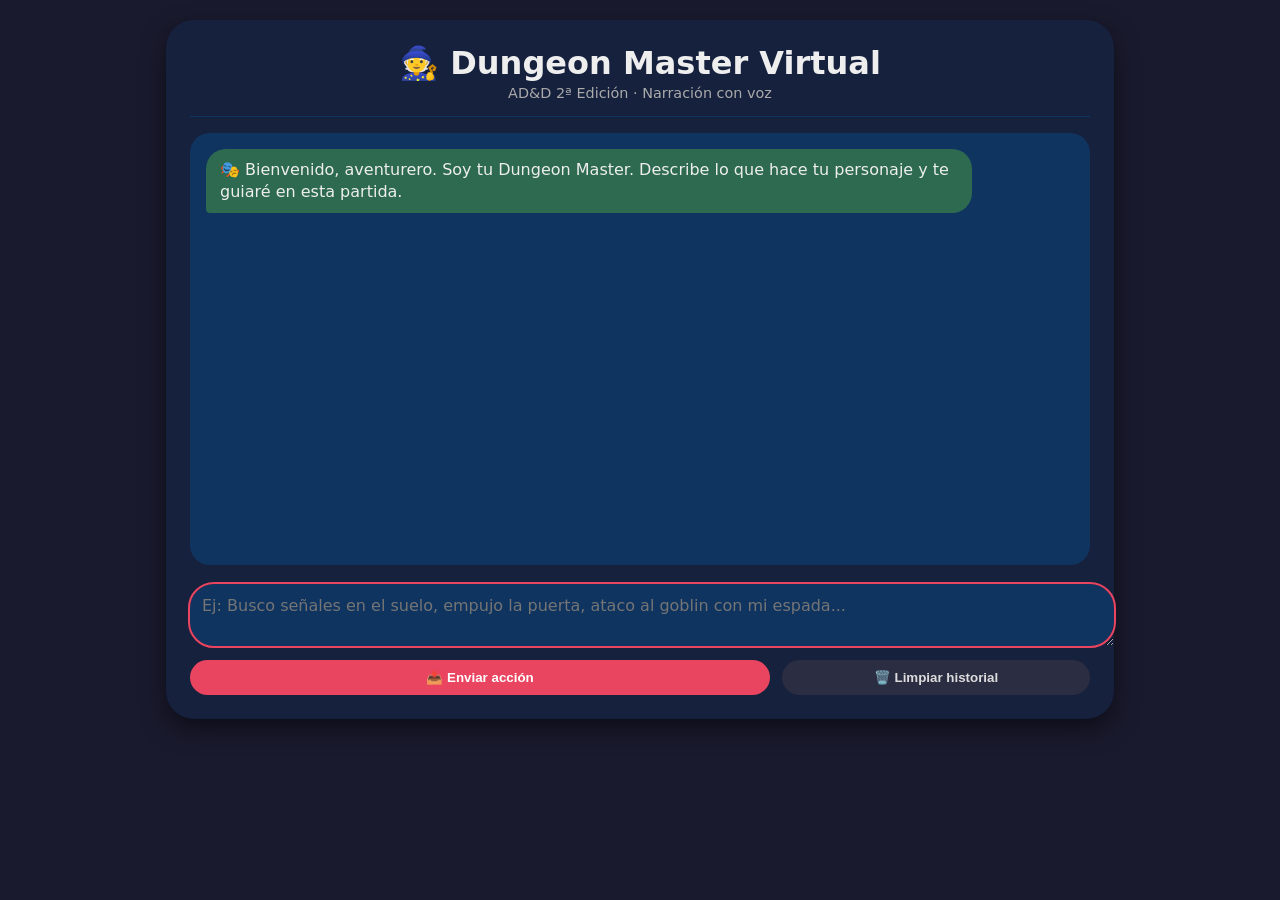
==== templates/index.html @ 0b7c201d "Add initial HTML structure for virtual DM interface" ====
<!DOCTYPE html>
<html lang="es">
<head>
    <meta charset="UTF-8">
    <meta name="viewport" content="width=device-width, initial-scale=1.0, user-scalable=yes">
    <title>🎲 AD&D · Máster Virtual con Voz</title>
    <link rel="stylesheet" href="/static/style.css">
</head>
<body>
    <div class="container">
        <header>
            <h1>🧙 Dungeon Master Virtual</h1>
            <p class="subtitle">AD&D 2ª Edición · Narración con voz</p>
        </header>

        <div id="chat" class="chat-box">
            <div class="message gm">
                🎭 Bienvenido, aventurero. Soy tu Dungeon Master. Describe lo que hace tu personaje y te guiaré en esta partida.
            </div>
        </div>

        <div class="input-area">
            <textarea id="actionInput" rows="2" placeholder="Ej: Busco señales en el suelo, empujo la puerta, ataco al goblin con mi espada..."></textarea>
            <div class="action-buttons">
                <button id="sendBtn" class="btn-primary">📤 Enviar acción</button>
                <button id="clearChatBtn" class="btn-secondary">🗑️ Limpiar historial</button>
            </div>
            <div id="loadingIndicator" class="loading" style="display: none;">
                ⏳ El Dungeon Master está narrando...
            </div>
        </div>

        <!-- Reproductor de audio (oculto hasta que haya sonido) -->
        <audio id="audioPlayer" controls style="display: none; width: 100%; margin-top: 1rem;"></audio>
    </div>

    <script>
        // Elementos del DOM
        const chatDiv = document.getElementById('chat');
        const actionInput = document.getElementById('actionInput');
        const sendBtn = document.getElementById('sendBtn');
        const clearChatBtn = document.getElementById('clearChatBtn');
        const loadingDiv = document.getElementById('loadingIndicator');
        const audioPlayer = document.getElementById('audioPlayer');

        // Función para añadir un mensaje al chat
        function addMessage(text, sender) {
            const msgDiv = document.createElement('div');
            msgDiv.className = `message ${sender}`;
            // Escapar HTML básico para evitar inyecciones, pero conservar saltos de línea
            const safeText = text.replace(/[&<>]/g, function(m) {
                if (m === '&') return '&amp;';
                if (m === '<') return '&lt;';
                if (m === '>') return '&gt;';
                return m;
            }).replace(/\n/g, '<br>');
            msgDiv.innerHTML = safeText;
            chatDiv.appendChild(msgDiv);
            chatDiv.scrollTop = chatDiv.scrollHeight;
        }

        // Limpiar solo el historial visual (no toca el backend, el backend mantiene su propio historial)
        // Para una demo simple, borramos el DOM y luego recargamos la página o reseteamos.
        // Pero lo correcto sería avisar al backend para resetear conversation_history.
        // Por simplicidad: recargar la página.
        clearChatBtn.addEventListener('click', () => {
            if (confirm('¿Borrar todo el historial de la conversación? Se perderá el contexto actual.')) {
                // Podríamos hacer una llamada a /api/reset pero no lo hemos implementado.
                // Alternativa: recargar la página, el backend tiene el historial en RAM y se perderá.
                location.reload();
            }
        });

        // Enviar acción al backend
        async function sendAction() {
            const action = actionInput.value.trim();
            if (!action) {
                addMessage("(Escribe algo, por favor)", "system");
                return;
            }

            // Mostrar la acción del jugador
            addMessage(`🎲 ${action}`, "player");
            actionInput.value = '';
            actionInput.disabled = true;
            sendBtn.disabled = true;
            loadingDiv.style.display = 'block';

            try {
                const response = await fetch('/api/action', {
                    method: 'POST',
                    headers: { 'Content-Type': 'application/json' },
                    body: JSON.stringify({ action: action })
                });

                if (!response.ok) {
                    throw new Error(`Error HTTP: ${response.status}`);
                }

                const data = await response.json();
                if (data.error) {
                    throw new Error(data.error);
                }

                // Mostrar respuesta del GM
                addMessage(`🎭 ${data.text}`, "gm");

                // Manejar audio si viene
                if (data.audio_base64) {
                    audioPlayer.src = 'data:audio/wav;base64,' + data.audio_base64;
                    audioPlayer.style.display = 'block';
                    audioPlayer.play().catch(e => console.warn("Autoplay bloqueado:", e));
                } else {
                    // Si no hay audio, ocultar el reproductor
                    audioPlayer.style.display = 'none';
                }
            } catch (error) {
                console.error("Error:", error);
                addMessage(`⚠️ El Dungeon Master no puede responder ahora: ${error.message}. Intenta de nuevo.`, "gm");
            } finally {
                loadingDiv.style.display = 'none';
                actionInput.disabled = false;
                sendBtn.disabled = false;
                actionInput.focus();
            }
        }

        // Eventos
        sendBtn.addEventListener('click', sendAction);
        actionInput.addEventListener('keydown', (e) => {
            if (e.key === 'Enter' && !e.shiftKey) {
                e.preventDefault();
                sendAction();
            }
        });

        // Enfoque inicial
        actionInput.focus();
    </script>
</body>
</html>
---- static/style.css ----
/* static/style.css */
body {
    font-family: 'Segoe UI', 'Roboto', system-ui, sans-serif;
    background: #1a1a2e;
    margin: 0;
    padding: 20px;
    color: #eee;
}
.container {
    max-width: 900px;
    margin: 0 auto;
    background: #16213e;
    border-radius: 28px;
    padding: 1.5rem;
    box-shadow: 0 10px 25px rgba(0,0,0,0.5);
}
header {
    text-align: center;
    border-bottom: 1px solid #0f3460;
    margin-bottom: 1rem;
}
h1 {
    margin: 0;
    font-size: 2rem;
}
.subtitle {
    color: #aaa;
    margin-top: 0.2rem;
    font-size: 0.9rem;
}
.chat-box {
    background: #0f3460;
    border-radius: 20px;
    padding: 1rem;
    height: 400px;
    overflow-y: auto;
    display: flex;
    flex-direction: column;
    gap: 12px;
}
.message {
    padding: 10px 14px;
    border-radius: 20px;
    max-width: 85%;
    line-height: 1.4;
    word-wrap: break-word;
}
.message.player {
    background: #2c3e66;
    align-self: flex-end;
    border-bottom-right-radius: 4px;
}
.message.gm {
    background: #2d6a4f;
    align-self: flex-start;
    border-bottom-left-radius: 4px;
}
.message.system {
    background: #6c757d;
    font-style: italic;
    font-size: 0.9rem;
    align-self: center;
}
.input-area {
    margin-top: 1.2rem;
}
textarea {
    width: 100%;
    padding: 12px;
    border-radius: 24px;
    border: none;
    background: #0f3460;
    color: white;
    font-size: 1rem;
    font-family: inherit;
    resize: vertical;
}
textarea:focus {
    outline: 2px solid #e94560;
}
.action-buttons {
    display: flex;
    gap: 12px;
    margin-top: 10px;
}
button {
    padding: 10px 18px;
    border: none;
    border-radius: 40px;
    font-weight: bold;
    cursor: pointer;
    transition: 0.2s;
}
.btn-primary {
    background: #e94560;
    color: white;
    flex: 2;
}
.btn-primary:hover {
    background: #ff6b8b;
}
.btn-secondary {
    background: #2b2d42;
    color: #ddd;
    flex: 1;
}
.btn-secondary:hover {
    background: #3a3f5e;
}
.loading {
    margin-top: 12px;
    text-align: center;
    color: #ffd966;
    font-weight: bold;
}
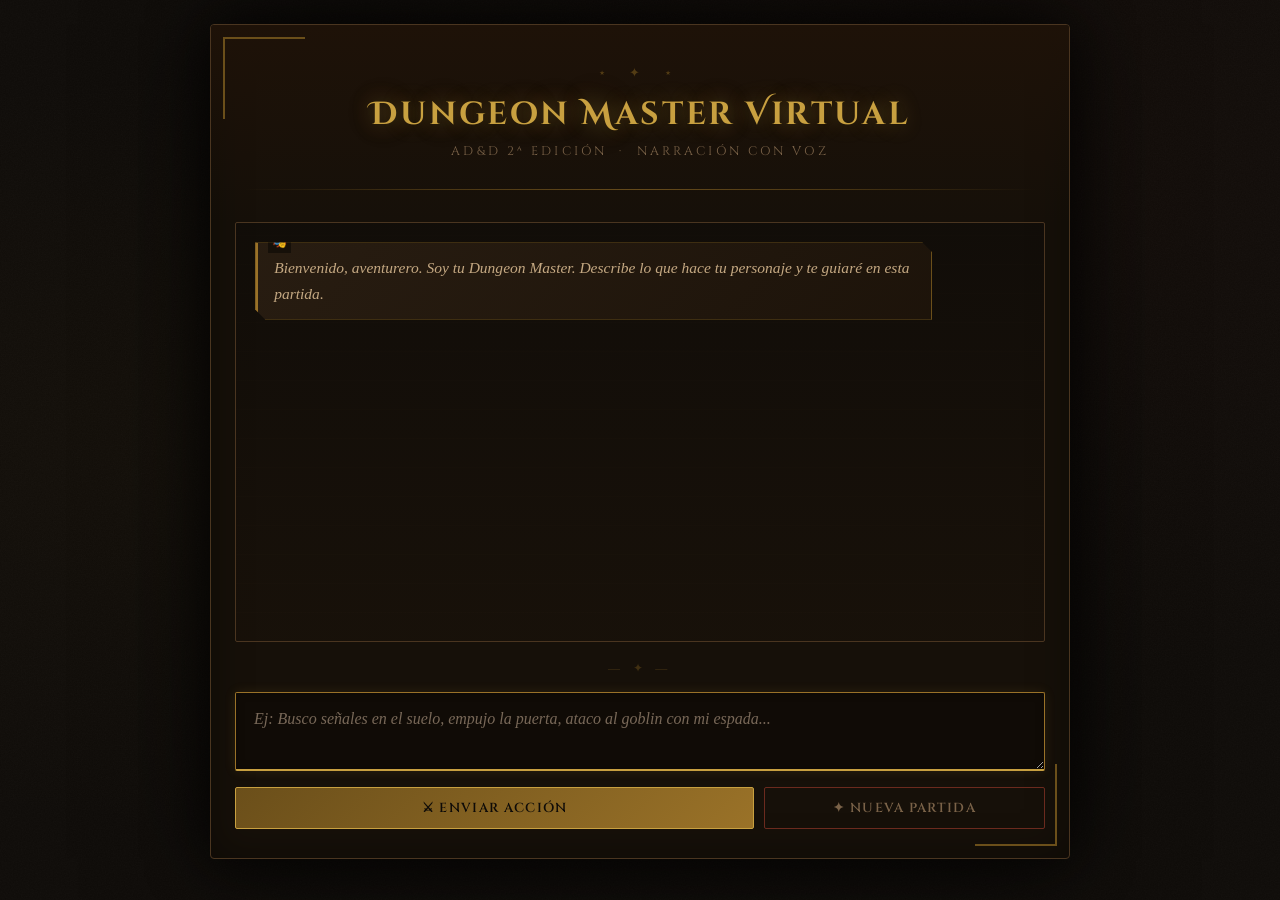
==== commit 8638e61f: "Actualizar index.html" ====
--- a/templates/index.html
+++ b/templates/index.html
@@ -3,84 +3,68 @@
 <head>
     <meta charset="UTF-8">
     <meta name="viewport" content="width=device-width, initial-scale=1.0, user-scalable=yes">
-    <title>🎲 AD&D · Máster Virtual con Voz</title>
+    <title>AD&D · Dungeon Master Virtual</title>
     <link rel="stylesheet" href="/static/style.css">
 </head>
 <body>
     <div class="container">
         <header>
-            <h1>🧙 Dungeon Master Virtual</h1>
-            <p class="subtitle">AD&D 2ª Edición · Narración con voz</p>
+            <h1>Dungeon Master Virtual</h1>
+            <p class="subtitle">AD&amp;D 2ª Edición &nbsp;·&nbsp; Narración con voz</p>
         </header>
 
         <div id="chat" class="chat-box">
             <div class="message gm">
-                🎭 Bienvenido, aventurero. Soy tu Dungeon Master. Describe lo que hace tu personaje y te guiaré en esta partida.
+                Bienvenido, aventurero. Soy tu Dungeon Master. Describe lo que hace tu personaje y te guiaré en esta partida.
             </div>
         </div>
 
         <div class="input-area">
             <textarea id="actionInput" rows="2" placeholder="Ej: Busco señales en el suelo, empujo la puerta, ataco al goblin con mi espada..."></textarea>
             <div class="action-buttons">
-                <button id="sendBtn" class="btn-primary">📤 Enviar acción</button>
-                <button id="clearChatBtn" class="btn-secondary">🗑️ Limpiar historial</button>
+                <button id="sendBtn" class="btn-primary">⚔ Enviar acción</button>
+                <button id="clearChatBtn" class="btn-secondary">✦ Nueva partida</button>
             </div>
             <div id="loadingIndicator" class="loading" style="display: none;">
-                ⏳ El Dungeon Master está narrando...
+                El Dungeon Master narra su respuesta...
             </div>
         </div>
 
-        <!-- Reproductor de audio (oculto hasta que haya sonido) -->
-        <audio id="audioPlayer" controls style="display: none; width: 100%; margin-top: 1rem;"></audio>
+        <audio id="audioPlayer" controls style="display: none; width: calc(100% - 3rem); margin: 0 1.5rem 1.5rem;"></audio>
     </div>
 
     <script>
-        // Elementos del DOM
-        const chatDiv = document.getElementById('chat');
-        const actionInput = document.getElementById('actionInput');
-        const sendBtn = document.getElementById('sendBtn');
+        const chatDiv      = document.getElementById('chat');
+        const actionInput  = document.getElementById('actionInput');
+        const sendBtn      = document.getElementById('sendBtn');
         const clearChatBtn = document.getElementById('clearChatBtn');
-        const loadingDiv = document.getElementById('loadingIndicator');
-        const audioPlayer = document.getElementById('audioPlayer');
+        const loadingDiv   = document.getElementById('loadingIndicator');
+        const audioPlayer  = document.getElementById('audioPlayer');
 
-        // Función para añadir un mensaje al chat
         function addMessage(text, sender) {
             const msgDiv = document.createElement('div');
             msgDiv.className = `message ${sender}`;
-            // Escapar HTML básico para evitar inyecciones, pero conservar saltos de línea
-            const safeText = text.replace(/[&<>]/g, function(m) {
-                if (m === '&') return '&amp;';
-                if (m === '<') return '&lt;';
-                if (m === '>') return '&gt;';
-                return m;
-            }).replace(/\n/g, '<br>');
+            const safeText = text.replace(/[&<>]/g, m => ({'&':'&amp;','<':'&lt;','>':'&gt;'}[m]))
+                                 .replace(/\n/g, '<br>');
             msgDiv.innerHTML = safeText;
             chatDiv.appendChild(msgDiv);
             chatDiv.scrollTop = chatDiv.scrollHeight;
         }
 
-        // Limpiar solo el historial visual (no toca el backend, el backend mantiene su propio historial)
-        // Para una demo simple, borramos el DOM y luego recargamos la página o reseteamos.
-        // Pero lo correcto sería avisar al backend para resetear conversation_history.
-        // Por simplicidad: recargar la página.
         clearChatBtn.addEventListener('click', () => {
-            if (confirm('¿Borrar todo el historial de la conversación? Se perderá el contexto actual.')) {
-                // Podríamos hacer una llamada a /api/reset pero no lo hemos implementado.
-                // Alternativa: recargar la página, el backend tiene el historial en RAM y se perderá.
+            if (confirm('¿Iniciar una nueva partida? Se perderá el contexto actual.')) {
                 location.reload();
             }
         });
 
-        // Enviar acción al backend
         async function sendAction() {
             const action = actionInput.value.trim();
             if (!action) {
-                addMessage("(Escribe algo, por favor)", "system");
+                addMessage("Escribe una acción primero.", "system");
                 return;
             }
 
-            // Mostrar la acción del jugador
-            addMessage(`🎲 ${action}`, "player");
+            addMessage(action, "player");
             actionInput.value = '';
             actionInput.disabled = true;
             sendBtn.disabled = true;
@@ -90,33 +74,24 @@
                 const response = await fetch('/api/action', {
                     method: 'POST',
                     headers: { 'Content-Type': 'application/json' },
-                    body: JSON.stringify({ action: action })
+                    body: JSON.stringify({ action })
                 });
 
-                if (!response.ok) {
-                    throw new Error(`Error HTTP: ${response.status}`);
-                }
+                if (!response.ok) throw new Error(`Error HTTP: ${response.status}`);
+                const data = await response.json();
+                if (data.error) throw new Error(data.error);
 
-                const data = await response.json();
-                if (data.error) {
-                    throw new Error(data.error);
-                }
+                addMessage(data.text, "gm");
 
-                // Mostrar respuesta del GM
-                addMessage(`🎭 ${data.text}`, "gm");
-
-                // Manejar audio si viene
                 if (data.audio_base64) {
                     audioPlayer.src = 'data:audio/wav;base64,' + data.audio_base64;
                     audioPlayer.style.display = 'block';
-                    audioPlayer.play().catch(e => console.warn("Autoplay bloqueado:", e));
+                    audioPlayer.play().catch(() => {});
                 } else {
-                    // Si no hay audio, ocultar el reproductor
                     audioPlayer.style.display = 'none';
                 }
             } catch (error) {
-                console.error("Error:", error);
-                addMessage(`⚠️ El Dungeon Master no puede responder ahora: ${error.message}. Intenta de nuevo.`, "gm");
+                addMessage(`El Dungeon Master no puede responder ahora: ${error.message}. Intenta de nuevo.`, "system");
             } finally {
                 loadingDiv.style.display = 'none';
                 actionInput.disabled = false;
@@ -125,16 +100,11 @@
             }
         }
 
-        // Eventos
         sendBtn.addEventListener('click', sendAction);
-        actionInput.addEventListener('keydown', (e) => {
-            if (e.key === 'Enter' && !e.shiftKey) {
-                e.preventDefault();
-                sendAction();
-            }
+        actionInput.addEventListener('keydown', e => {
+            if (e.key === 'Enter' && !e.shiftKey) { e.preventDefault(); sendAction(); }
         });
 
-        // Enfoque inicial
         actionInput.focus();
     </script>
 </body>
--- a/static/style.css
+++ b/static/style.css
@@ -1,116 +1,355 @@
-
-/* static/style.css */
+@import url('https://fonts.googleapis.com/css2?family=Cinzel:wght@400;600;700&family=IM+Fell+English:ital@0;1&family=Cinzel+Decorative:wght@400;700&display=swap');
+
+:root {
+  --bg-void:       #0E0B08;
+  --bg-deep:       #161009;
+  --bg-parchment:  #1F160D;
+  --bg-raised:     #2A1E12;
+  --border-rune:   #4A3520;
+  --gold-dark:     #6B4F1A;
+  --gold-mid:      #9A7228;
+  --gold-bright:   #C8A040;
+  --gold-glow:     #E8C060;
+  --parchment:     #C4A882;
+  --parchment-dim: #7A6248;
+  --red-blood:     #6B2A1E;
+  --red-ember:     #9B3A28;
+  --grey-stone:    #3A3530;
+  --grey-fog:      #5A524A;
+  --text-bright:   #E8D9C0;
+  --text-mid:      #B09878;
+  --text-dim:      #786858;
+}
+
+* {
+  box-sizing: border-box;
+  margin: 0;
+  padding: 0;
+}
+
 body {
-    font-family: 'Segoe UI', 'Roboto', system-ui, sans-serif;
-    background: #1a1a2e;
-    margin: 0;
-    padding: 20px;
-    color: #eee;
-}
+  font-family: 'IM Fell English', Georgia, serif;
+  background-color: var(--bg-void);
+  background-image:
+    radial-gradient(ellipse at 20% 50%, rgba(106,79,26,0.06) 0%, transparent 60%),
+    radial-gradient(ellipse at 80% 20%, rgba(107,42,30,0.05) 0%, transparent 50%),
+    url("data:image/svg+xml,%3Csvg xmlns='http://www.w3.org/2000/svg' width='300' height='300'%3E%3Cfilter id='n'%3E%3CfeTurbulence type='fractalNoise' baseFrequency='0.75' numOctaves='4' stitchTiles='stitch'/%3E%3CfeColorMatrix type='saturate' values='0'/%3E%3C/filter%3E%3Crect width='300' height='300' filter='url(%23n)' opacity='0.03'/%3E%3C/svg%3E");
+  color: var(--text-bright);
+  min-height: 100vh;
+  padding: 24px 16px;
+}
+
+/* ─── CONTENEDOR ─── */
 .container {
-    max-width: 900px;
-    margin: 0 auto;
-    background: #16213e;
-    border-radius: 28px;
-    padding: 1.5rem;
-    box-shadow: 0 10px 25px rgba(0,0,0,0.5);
-}
+  max-width: 860px;
+  margin: 0 auto;
+  background: var(--bg-deep);
+  border: 1px solid var(--border-rune);
+  border-radius: 4px;
+  padding: 0;
+  box-shadow:
+    0 0 60px rgba(0,0,0,0.8),
+    0 0 120px rgba(0,0,0,0.5),
+    inset 0 0 40px rgba(0,0,0,0.4);
+  position: relative;
+  overflow: hidden;
+}
+
+/* esquinas ornamentales */
+.container::before,
+.container::after {
+  content: '';
+  position: absolute;
+  width: 80px;
+  height: 80px;
+  border-color: var(--gold-dark);
+  border-style: solid;
+  z-index: 2;
+  pointer-events: none;
+}
+.container::before {
+  top: 12px; left: 12px;
+  border-width: 2px 0 0 2px;
+}
+.container::after {
+  bottom: 12px; right: 12px;
+  border-width: 0 2px 2px 0;
+}
+
+/* ─── HEADER ─── */
 header {
-    text-align: center;
-    border-bottom: 1px solid #0f3460;
-    margin-bottom: 1rem;
-}
+  text-align: center;
+  padding: 2.5rem 2rem 2rem;
+  background: linear-gradient(180deg, rgba(30,18,8,1) 0%, rgba(22,14,7,0) 100%);
+  position: relative;
+}
+
+header::before {
+  content: '⋆ ✦ ⋆';
+  display: block;
+  color: var(--gold-dark);
+  font-size: 0.8rem;
+  letter-spacing: 0.8em;
+  margin-bottom: 0.8rem;
+  opacity: 0.7;
+}
+
+header::after {
+  content: '';
+  display: block;
+  height: 1px;
+  background: linear-gradient(90deg, transparent, var(--gold-dark), var(--gold-mid), var(--gold-dark), transparent);
+  margin-top: 1.8rem;
+  opacity: 0.6;
+}
+
 h1 {
-    margin: 0;
-    font-size: 2rem;
-}
+  font-family: 'Cinzel Decorative', 'Cinzel', serif;
+  font-size: clamp(1.3rem, 3.5vw, 2rem);
+  font-weight: 700;
+  color: var(--gold-bright);
+  letter-spacing: 0.08em;
+  text-shadow:
+    0 0 20px rgba(200,160,64,0.4),
+    0 0 60px rgba(200,160,64,0.15);
+  line-height: 1.3;
+}
+
 .subtitle {
-    color: #aaa;
-    margin-top: 0.2rem;
-    font-size: 0.9rem;
-}
+  font-family: 'Cinzel', serif;
+  font-size: 0.78rem;
+  color: var(--parchment-dim);
+  letter-spacing: 0.25em;
+  text-transform: uppercase;
+  margin-top: 0.5rem;
+  font-style: normal;
+}
+
+/* ─── CHAT BOX ─── */
 .chat-box {
-    background: #0f3460;
-    border-radius: 20px;
-    padding: 1rem;
-    height: 400px;
-    overflow-y: auto;
-    display: flex;
-    flex-direction: column;
-    gap: 12px;
-}
+  background:
+    linear-gradient(180deg, rgba(14,11,8,0.6) 0%, rgba(26,18,10,0.4) 100%),
+    repeating-linear-gradient(
+      0deg,
+      transparent,
+      transparent 28px,
+      rgba(74,53,32,0.06) 28px,
+      rgba(74,53,32,0.06) 29px
+    );
+  margin: 0 1.5rem;
+  border: 1px solid var(--border-rune);
+  border-radius: 2px;
+  padding: 1.2rem;
+  height: 420px;
+  overflow-y: auto;
+  display: flex;
+  flex-direction: column;
+  gap: 14px;
+  scrollbar-width: thin;
+  scrollbar-color: var(--gold-dark) var(--bg-void);
+}
+
+.chat-box::-webkit-scrollbar { width: 6px; }
+.chat-box::-webkit-scrollbar-track { background: var(--bg-void); }
+.chat-box::-webkit-scrollbar-thumb { background: var(--gold-dark); border-radius: 3px; }
+
+/* ─── MENSAJES ─── */
 .message {
-    padding: 10px 14px;
-    border-radius: 20px;
-    max-width: 85%;
-    line-height: 1.4;
-    word-wrap: break-word;
-}
+  padding: 12px 16px;
+  max-width: 88%;
+  line-height: 1.65;
+  word-wrap: break-word;
+  font-size: 0.97rem;
+  position: relative;
+}
+
+/* GM — narración del Dungeon Master */
+.message.gm {
+  background: linear-gradient(135deg, rgba(42,30,18,0.9), rgba(30,20,10,0.9));
+  border: 1px solid var(--gold-dark);
+  border-left: 3px solid var(--gold-mid);
+  align-self: flex-start;
+  color: var(--parchment);
+  font-style: italic;
+  clip-path: polygon(0 0, calc(100% - 10px) 0, 100% 10px, 100% 100%, 10px 100%, 0 calc(100% - 10px));
+}
+
+.message.gm::before {
+  content: '🎭';
+  position: absolute;
+  top: -10px;
+  left: 10px;
+  font-size: 0.75rem;
+  background: var(--bg-deep);
+  padding: 0 4px;
+  font-style: normal;
+}
+
+/* Jugador */
 .message.player {
-    background: #2c3e66;
-    align-self: flex-end;
-    border-bottom-right-radius: 4px;
-}
-.message.gm {
-    background: #2d6a4f;
-    align-self: flex-start;
-    border-bottom-left-radius: 4px;
-}
+  background: linear-gradient(135deg, rgba(37,28,22,0.95), rgba(28,20,14,0.95));
+  border: 1px solid var(--grey-stone);
+  border-right: 3px solid var(--grey-fog);
+  align-self: flex-end;
+  color: var(--text-bright);
+  font-style: normal;
+  clip-path: polygon(10px 0, 100% 0, 100% calc(100% - 10px), calc(100% - 10px) 100%, 0 100%, 0 10px);
+}
+
+.message.player::before {
+  content: '⚔️';
+  position: absolute;
+  top: -10px;
+  right: 10px;
+  font-size: 0.75rem;
+  background: var(--bg-deep);
+  padding: 0 4px;
+}
+
+/* Sistema */
 .message.system {
-    background: #6c757d;
-    font-style: italic;
-    font-size: 0.9rem;
-    align-self: center;
-}
+  background: rgba(107,42,30,0.2);
+  border: 1px solid var(--red-blood);
+  color: var(--red-ember);
+  font-style: italic;
+  font-size: 0.88rem;
+  align-self: center;
+  text-align: center;
+  max-width: 70%;
+}
+
+/* ─── ÁREA DE INPUT ─── */
 .input-area {
-    margin-top: 1.2rem;
-}
+  padding: 1.2rem 1.5rem 1.8rem;
+}
+
+/* separador */
+.input-area::before {
+  content: '— ✦ —';
+  display: block;
+  text-align: center;
+  color: var(--gold-dark);
+  font-size: 0.75rem;
+  letter-spacing: 0.4em;
+  margin-bottom: 1rem;
+  opacity: 0.5;
+}
+
 textarea {
-    width: 100%;
-    padding: 12px;
-    border-radius: 24px;
-    border: none;
-    background: #0f3460;
-    color: white;
-    font-size: 1rem;
-    font-family: inherit;
-    resize: vertical;
-}
+  width: 100%;
+  padding: 14px 18px;
+  background: rgba(15,10,5,0.8);
+  border: 1px solid var(--border-rune);
+  border-bottom: 2px solid var(--gold-dark);
+  border-radius: 2px;
+  color: var(--text-bright);
+  font-family: 'IM Fell English', Georgia, serif;
+  font-size: 1rem;
+  line-height: 1.5;
+  resize: vertical;
+  min-height: 64px;
+  transition: border-color 0.25s, box-shadow 0.25s;
+}
+
+textarea::placeholder {
+  color: var(--text-dim);
+  font-style: italic;
+}
+
 textarea:focus {
-    outline: 2px solid #e94560;
-}
+  outline: none;
+  border-color: var(--gold-mid);
+  border-bottom-color: var(--gold-bright);
+  box-shadow: 0 0 12px rgba(200,160,64,0.12), inset 0 0 8px rgba(0,0,0,0.3);
+}
+
+/* ─── BOTONES ─── */
 .action-buttons {
-    display: flex;
-    gap: 12px;
-    margin-top: 10px;
-}
+  display: flex;
+  gap: 10px;
+  margin-top: 12px;
+}
+
 button {
-    padding: 10px 18px;
-    border: none;
-    border-radius: 40px;
-    font-weight: bold;
-    cursor: pointer;
-    transition: 0.2s;
-}
+  font-family: 'Cinzel', serif;
+  font-size: 0.82rem;
+  font-weight: 600;
+  letter-spacing: 0.1em;
+  text-transform: uppercase;
+  padding: 11px 20px;
+  border: 1px solid;
+  border-radius: 2px;
+  cursor: pointer;
+  transition: all 0.2s;
+  position: relative;
+  overflow: hidden;
+}
+
 .btn-primary {
-    background: #e94560;
-    color: white;
-    flex: 2;
-}
+  background: linear-gradient(135deg, var(--gold-dark), var(--gold-mid));
+  border-color: var(--gold-bright);
+  color: var(--bg-void);
+  flex: 2;
+}
+
 .btn-primary:hover {
-    background: #ff6b8b;
-}
+  background: linear-gradient(135deg, var(--gold-mid), var(--gold-bright));
+  box-shadow: 0 0 16px rgba(200,160,64,0.3);
+}
+
+.btn-primary:disabled {
+  opacity: 0.45;
+  cursor: not-allowed;
+  box-shadow: none;
+}
+
 .btn-secondary {
-    background: #2b2d42;
-    color: #ddd;
-    flex: 1;
-}
+  background: transparent;
+  border-color: var(--red-blood);
+  color: var(--parchment-dim);
+  flex: 1;
+}
+
 .btn-secondary:hover {
-    background: #3a3f5e;
-}
+  background: rgba(107,42,30,0.2);
+  border-color: var(--red-ember);
+  color: var(--text-bright);
+}
+
+/* ─── LOADING ─── */
 .loading {
-    margin-top: 12px;
-    text-align: center;
-    color: #ffd966;
-    font-weight: bold;
-}+  margin-top: 14px;
+  text-align: center;
+  color: var(--gold-mid);
+  font-family: 'Cinzel', serif;
+  font-size: 0.82rem;
+  letter-spacing: 0.2em;
+  text-transform: uppercase;
+  animation: flicker 2s ease-in-out infinite;
+}
+
+@keyframes flicker {
+  0%, 100% { opacity: 0.9; }
+  50%       { opacity: 0.4; }
+}
+
+/* ─── AUDIO ─── */
+audio {
+  filter: sepia(60%) brightness(0.8);
+  border: 1px solid var(--border-rune);
+  border-radius: 2px;
+}
+
+/* ─── RESPONSIVE ─── */
+@media (max-width: 600px) {
+  body { padding: 12px 8px; }
+  .chat-box { margin: 0 0.8rem; height: 360px; }
+  .input-area { padding: 1rem 0.8rem 1.5rem; }
+  h1 { font-size: 1.2rem; }
+  .action-buttons { flex-direction: column; }
+  .btn-primary, .btn-secondary { flex: none; }
+}
+
+@media (prefers-reduced-motion: reduce) {
+  .loading { animation: none; }
+}
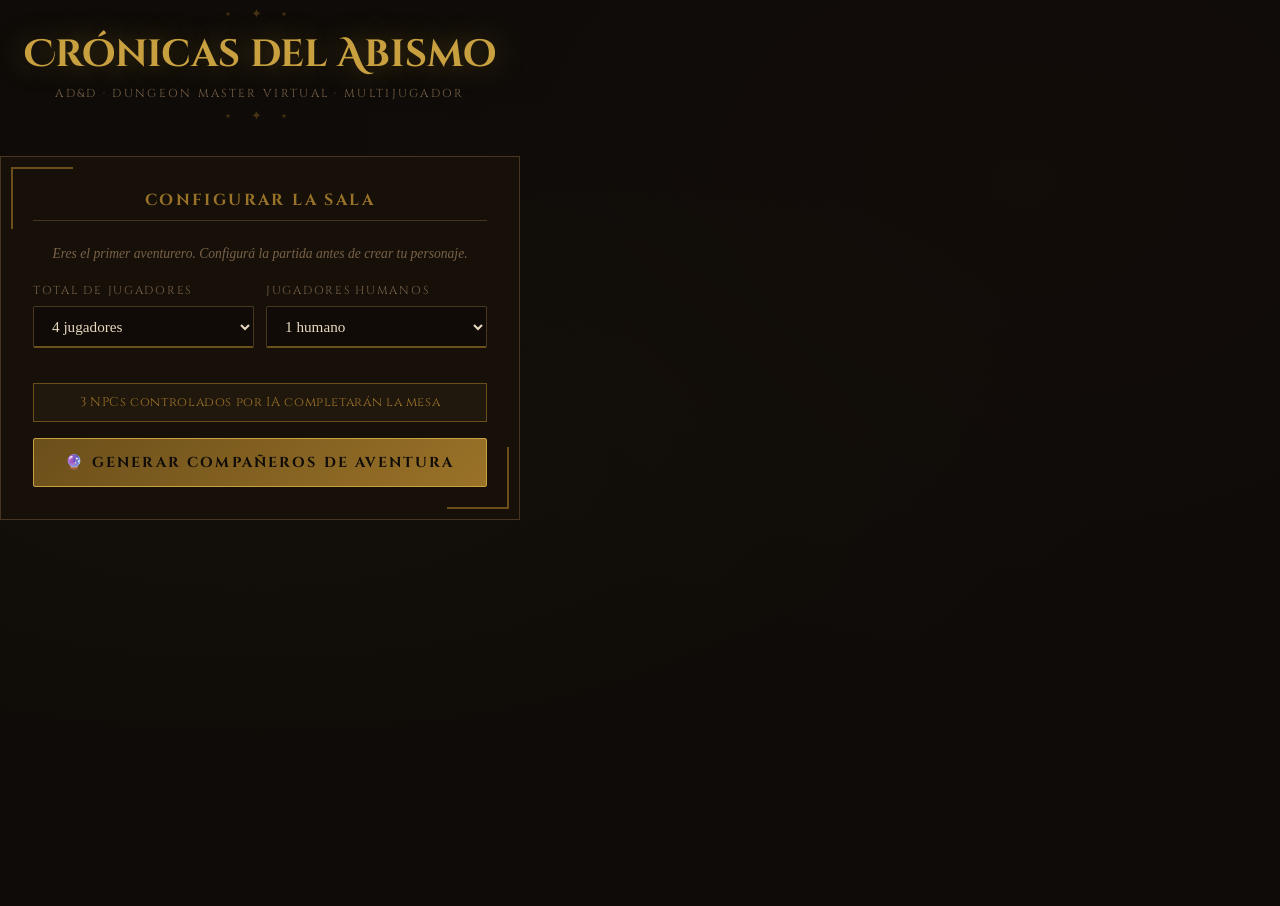
==== commit fbf1eaef: "Update index.html for game configuration and UI" ====
--- a/templates/index.html
+++ b/templates/index.html
@@ -1,111 +1,544 @@
 <!DOCTYPE html>
 <html lang="es">
 <head>
-    <meta charset="UTF-8">
-    <meta name="viewport" content="width=device-width, initial-scale=1.0, user-scalable=yes">
-    <title>AD&D · Dungeon Master Virtual</title>
-    <link rel="stylesheet" href="/static/style.css">
+  <meta charset="UTF-8">
+  <meta name="viewport" content="width=device-width, initial-scale=1.0">
+  <title>AD&D · Crónicas del Abismo</title>
+  <link rel="stylesheet" href="/static/style.css">
+  <script src="https://cdn.socket.io/4.7.4/socket.io.min.js"></script>
 </head>
 <body>
-    <div class="container">
-        <header>
-            <h1>Dungeon Master Virtual</h1>
-            <p class="subtitle">AD&amp;D 2ª Edición &nbsp;·&nbsp; Narración con voz</p>
-        </header>
-
-        <div id="chat" class="chat-box">
-            <div class="message gm">
-                Bienvenido, aventurero. Soy tu Dungeon Master. Describe lo que hace tu personaje y te guiaré en esta partida.
-            </div>
-        </div>
-
-        <div class="input-area">
-            <textarea id="actionInput" rows="2" placeholder="Ej: Busco señales en el suelo, empujo la puerta, ataco al goblin con mi espada..."></textarea>
-            <div class="action-buttons">
-                <button id="sendBtn" class="btn-primary">⚔ Enviar acción</button>
-                <button id="clearChatBtn" class="btn-secondary">✦ Nueva partida</button>
-            </div>
-            <div id="loadingIndicator" class="loading" style="display: none;">
-                El Dungeon Master narra su respuesta...
-            </div>
-        </div>
-
-        <audio id="audioPlayer" controls style="display: none; width: calc(100% - 3rem); margin: 0 1.5rem 1.5rem;"></audio>
+
+<div id="screen-config" class="screen active">
+  <div class="join-container">
+    <div class="join-header">
+      <div class="rune-line">⋆ ✦ ⋆</div>
+      <h1>Crónicas del Abismo</h1>
+      <p class="join-subtitle">AD&D · Dungeon Master Virtual · Multijugador</p>
+      <div class="rune-line">⋆ ✦ ⋆</div>
     </div>
-
-    <script>
-        const chatDiv      = document.getElementById('chat');
-        const actionInput  = document.getElementById('actionInput');
-        const sendBtn      = document.getElementById('sendBtn');
-        const clearChatBtn = document.getElementById('clearChatBtn');
-        const loadingDiv   = document.getElementById('loadingIndicator');
-        const audioPlayer  = document.getElementById('audioPlayer');
-
-        function addMessage(text, sender) {
-            const msgDiv = document.createElement('div');
-            msgDiv.className = `message ${sender}`;
-            const safeText = text.replace(/[&<>]/g, m => ({'&':'&amp;','<':'&lt;','>':'&gt;'}[m]))
-                                 .replace(/\n/g, '<br>');
-            msgDiv.innerHTML = safeText;
-            chatDiv.appendChild(msgDiv);
-            chatDiv.scrollTop = chatDiv.scrollHeight;
-        }
-
-        clearChatBtn.addEventListener('click', () => {
-            if (confirm('¿Iniciar una nueva partida? Se perderá el contexto actual.')) {
-                location.reload();
-            }
-        });
-
-        async function sendAction() {
-            const action = actionInput.value.trim();
-            if (!action) {
-                addMessage("Escribe una acción primero.", "system");
-                return;
-            }
-
-            addMessage(action, "player");
-            actionInput.value = '';
-            actionInput.disabled = true;
-            sendBtn.disabled = true;
-            loadingDiv.style.display = 'block';
-
-            try {
-                const response = await fetch('/api/action', {
-                    method: 'POST',
-                    headers: { 'Content-Type': 'application/json' },
-                    body: JSON.stringify({ action })
-                });
-
-                if (!response.ok) throw new Error(`Error HTTP: ${response.status}`);
-                const data = await response.json();
-                if (data.error) throw new Error(data.error);
-
-                addMessage(data.text, "gm");
-
-                if (data.audio_base64) {
-                    audioPlayer.src = 'data:audio/wav;base64,' + data.audio_base64;
-                    audioPlayer.style.display = 'block';
-                    audioPlayer.play().catch(() => {});
-                } else {
-                    audioPlayer.style.display = 'none';
-                }
-            } catch (error) {
-                addMessage(`El Dungeon Master no puede responder ahora: ${error.message}. Intenta de nuevo.`, "system");
-            } finally {
-                loadingDiv.style.display = 'none';
-                actionInput.disabled = false;
-                sendBtn.disabled = false;
-                actionInput.focus();
-            }
-        }
-
-        sendBtn.addEventListener('click', sendAction);
-        actionInput.addEventListener('keydown', e => {
-            if (e.key === 'Enter' && !e.shiftKey) { e.preventDefault(); sendAction(); }
-        });
-
-        actionInput.focus();
-    </script>
+    <div class="join-card">
+      <h2 class="section-title">Configurar la Sala</h2>
+      <p class="config-hint">Eres el primer aventurero. Configurá la partida antes de crear tu personaje.</p>
+      <div class="field-row">
+        <div class="field-group">
+          <label>Total de jugadores</label>
+          <select id="cfg-total">
+            <option value="2">2 jugadores</option>
+            <option value="3">3 jugadores</option>
+            <option value="4" selected>4 jugadores</option>
+          </select>
+        </div>
+        <div class="field-group">
+          <label>Jugadores humanos</label>
+          <select id="cfg-humans">
+            <option value="1" selected>1 humano</option>
+            <option value="2">2 humanos</option>
+            <option value="3">3 humanos</option>
+            <option value="4">4 humanos</option>
+          </select>
+        </div>
+      </div>
+      <div id="cfg-summary" class="config-summary">
+        <span id="cfg-summary-text">3 NPCs controlados por IA completarán la mesa</span>
+      </div>
+      <button id="btn-gen-npcs" class="btn-enter">🔮 Generar compañeros de aventura</button>
+      <div id="cfg-loading" class="loading" style="display:none">El oráculo conjura a tus compañeros...</div>
+    </div>
+  </div>
+</div>
+
+<div id="screen-npcs" class="screen">
+  <div class="join-container" style="max-width:640px">
+    <div class="join-header">
+      <div class="rune-line">⋆ ✦ ⋆</div>
+      <h1>Crónicas del Abismo</h1>
+      <div class="rune-line">⋆ ✦ ⋆</div>
+    </div>
+    <div class="join-card">
+      <h2 class="section-title">Tus Compañeros de Aventura</h2>
+      <p class="config-hint">El oráculo generó estos personajes. Podés editarlos antes de confirmar.</p>
+      <div id="npc-cards-list"></div>
+      <div style="display:flex;gap:10px;margin-top:1.2rem">
+        <button id="btn-regen" class="btn-secondary-action" style="flex:1">🔄 Regenerar</button>
+        <button id="btn-confirm-npcs" class="btn-enter" style="flex:2">✦ Confirmar compañeros</button>
+      </div>
+    </div>
+  </div>
+</div>
+
+<div id="screen-join" class="screen">
+  <div class="join-container">
+    <div class="join-header">
+      <div class="rune-line">⋆ ✦ ⋆</div>
+      <h1>Crónicas del Abismo</h1>
+      <p class="join-subtitle">Crea tu personaje</p>
+      <div class="rune-line">⋆ ✦ ⋆</div>
+    </div>
+    <div class="join-card">
+      <h2 class="section-title">Tu Ficha de Aventurero</h2>
+      <div class="field-group">
+        <label>Nombre del aventurero</label>
+        <input type="text" id="inp-name" maxlength="20" placeholder="Ej: Varek el Sombrío...">
+      </div>
+      <div class="field-group">
+        <label>Elige tu símbolo</label>
+        <div class="avatar-grid" id="avatar-grid">
+          <button class="avatar-btn selected" data-av="🧙">🧙</button>
+          <button class="avatar-btn" data-av="⚔️">⚔️</button>
+          <button class="avatar-btn" data-av="🏹">🏹</button>
+          <button class="avatar-btn" data-av="🛡️">🛡️</button>
+          <button class="avatar-btn" data-av="🗡️">🗡️</button>
+          <button class="avatar-btn" data-av="🔮">🔮</button>
+          <button class="avatar-btn" data-av="⚗️">⚗️</button>
+          <button class="avatar-btn" data-av="🌿">🌿</button>
+        </div>
+      </div>
+      <div class="field-row">
+        <div class="field-group">
+          <label>Clase</label>
+          <select id="inp-class">
+            <option>Guerrero</option><option>Mago</option><option>Clérigo</option>
+            <option>Ladrón</option><option>Paladín</option><option>Druida</option>
+            <option>Bardo</option><option>Explorador</option>
+          </select>
+        </div>
+        <div class="field-group">
+          <label>Alineamiento</label>
+          <select id="inp-alignment">
+            <option>Legal Bueno</option><option>Neutral Bueno</option>
+            <option>Caótico Bueno</option><option>Legal Neutral</option>
+            <option selected>Neutral</option><option>Caótico Neutral</option>
+            <option>Legal Malvado</option><option>Neutral Malvado</option>
+            <option>Caótico Malvado</option>
+          </select>
+        </div>
+      </div>
+      <div class="char-preview">
+        <span id="prev-avatar">🧙</span>
+        <div class="prev-info">
+          <span id="prev-name">Tu Nombre</span>
+          <span id="prev-sub">Guerrero · Neutral</span>
+        </div>
+      </div>
+      <div id="waiting-humans-note" style="display:none" class="config-hint"></div>
+      <div id="join-error" class="error-msg" style="display:none"></div>
+      <button id="btn-join" class="btn-enter">⚔ Ingresar a la Partida</button>
+      <div id="players-waiting" class="players-waiting" style="display:none">
+        <p class="waiting-title">Ya en la sala:</p>
+        <div id="waiting-list"></div>
+      </div>
+    </div>
+  </div>
+</div>
+
+<div id="screen-game" class="screen">
+  <div class="game-layout">
+    <aside class="sidebar">
+      <div class="sidebar-header"><span class="sidebar-title">Aventureros</span></div>
+      <div id="players-list"></div>
+      <div class="sidebar-footer">
+        <button id="btn-leave" class="btn-leave">Abandonar</button>
+      </div>
+    </aside>
+    <main class="game-main">
+      <header class="game-header">
+        <h1>Crónicas del Abismo</h1>
+        <p class="game-subtitle">AD&D · Dungeon Master Virtual</p>
+      </header>
+      <div id="turn-banner" class="turn-banner neutral">
+        <span id="turn-text">Esperando aventureros...</span>
+      </div>
+      <div id="chat" class="chat-box">
+        <div class="message gm">
+          <span class="msg-avatar">🎭</span>
+          <div class="msg-body">
+            <span class="msg-sender" style="color:#C8A040">Dungeon Master</span>
+            <span class="msg-text">La partida comenzará en breve...</span>
+          </div>
+        </div>
+      </div>
+      <audio id="audioPlayer" style="display:none;width:100%;padding:0 1rem;"></audio>
+      <div class="input-area">
+        <div id="waiting-overlay" class="waiting-overlay">
+          <span id="waiting-msg">⏳ Esperando tu turno...</span>
+        </div>
+        <textarea id="actionInput" rows="2" placeholder="Describe lo que hace tu personaje..."></textarea>
+        <div class="action-buttons">
+          <button id="sendBtn" class="btn-primary">⚔ Enviar acción</button>
+        </div>
+        <div id="loadingIndicator" class="loading" style="display:none">
+          El Dungeon Master narra su respuesta...
+        </div>
+      </div>
+    </main>
+  </div>
+</div>
+
+<script>
+// ── Estado ──────────────────────────────────────────────────────
+let myPlayerId  = null;
+let myAvatar    = "🧙";
+let cfgTotal    = 4;
+let cfgHumans   = 1;
+let pendingNpcs = [];
+let gameState   = { players:{}, turn_order:[], current_turn:0, configured:false };
+const socket    = io();
+
+// ── Utilidades ──────────────────────────────────────────────────
+function showScreen(name) {
+  document.querySelectorAll(".screen").forEach(s => s.classList.remove("active"));
+  document.getElementById("screen-" + name).classList.add("active");
+}
+function escHtml(str) {
+  return (str||"").replace(/[&<>]/g, m=>({'&':'&amp;','<':'&lt;','>':'&gt;'}[m]));
+}
+
+// ── Arranque ────────────────────────────────────────────────────
+async function detectScreen() {
+  try {
+    const res  = await fetch("/api/state");
+    const data = await res.json();
+    if (!data.configured) {
+      showScreen("config");
+    } else {
+      const humanCount = Object.values(data.players).filter(p=>!p.is_npc).length;
+      if (humanCount < (data.max_humans || 1)) {
+        showScreen("join");
+        loadWaiting(data);
+      } else {
+        showScreen("join");
+        document.getElementById("join-error").textContent = "La sala ya está completa.";
+        document.getElementById("join-error").style.display = "block";
+        document.getElementById("btn-join").disabled = true;
+      }
+    }
+  } catch(e) {
+    showScreen("config");
+  }
+}
+detectScreen();
+
+// ── Pantalla A: Configurar sala ─────────────────────────────────
+const cfgTotalSel  = document.getElementById("cfg-total");
+const cfgHumansSel = document.getElementById("cfg-humans");
+
+function updateCfgSummary() {
+  cfgTotal  = parseInt(cfgTotalSel.value);
+  cfgHumans = parseInt(cfgHumansSel.value);
+  if (cfgHumans > cfgTotal) { cfgHumansSel.value = cfgTotal; cfgHumans = cfgTotal; }
+  const npcs = cfgTotal - cfgHumans;
+  document.getElementById("cfg-summary-text").textContent = npcs === 0
+    ? "Mesa completa de jugadores humanos — sin NPCs."
+    : `${npcs} NPC${npcs>1?"s":""} controlado${npcs>1?"s":""} por IA completarán la mesa.`;
+}
+cfgTotalSel.addEventListener("change", updateCfgSummary);
+cfgHumansSel.addEventListener("change", updateCfgSummary);
+updateCfgSummary();
+
+document.getElementById("btn-gen-npcs").addEventListener("click", async () => {
+  cfgTotal  = parseInt(cfgTotalSel.value);
+  cfgHumans = parseInt(cfgHumansSel.value);
+  const npcCount = cfgTotal - cfgHumans;
+  document.getElementById("cfg-loading").style.display = "block";
+  document.getElementById("btn-gen-npcs").disabled = true;
+  if (npcCount === 0) {
+    await configureRoom(cfgHumans, []);
+    showScreen("join");
+    return;
+  }
+  const res  = await fetch("/api/generate_npcs", {
+    method:"POST", headers:{"Content-Type":"application/json"},
+    body: JSON.stringify({ count: npcCount, max_humans: cfgHumans })
+  });
+  const data = await res.json();
+  pendingNpcs = data.npcs || [];
+  document.getElementById("cfg-loading").style.display = "none";
+  document.getElementById("btn-gen-npcs").disabled = false;
+  renderNpcCards();
+  showScreen("npcs");
+});
+
+// ── Pantalla B: Editar NPCs ─────────────────────────────────────
+const CLASSES = ["Guerrero","Mago","Clérigo","Ladrón","Paladín","Druida","Bardo","Explorador"];
+const ALIGNS  = ["Legal Bueno","Neutral Bueno","Caótico Bueno","Legal Neutral","Neutral",
+                 "Caótico Neutral","Legal Malvado","Neutral Malvado","Caótico Malvado"];
+const AVLIST  = ["🧙","⚔️","🏹","🛡️","🗡️","🔮","⚗️","🌿"];
+
+function renderNpcCards() {
+  const c = document.getElementById("npc-cards-list");
+  c.innerHTML = pendingNpcs.map((npc, i) => `
+    <div class="npc-edit-card">
+      <div class="npc-edit-header">
+        <span class="npc-avatar-display">${escHtml(npc.avatar)}</span>
+        <select class="npc-av-sel" data-idx="${i}">
+          ${AVLIST.map(av=>`<option value="${av}"${av===npc.avatar?" selected":""}>${av}</option>`).join("")}
+        </select>
+        <input class="npc-name-inp" type="text" maxlength="20" value="${escHtml(npc.name)}" data-idx="${i}">
+      </div>
+      <div class="field-row" style="margin-top:8px">
+        <select class="npc-cls-sel" data-idx="${i}">
+          ${CLASSES.map(cl=>`<option${cl===npc.cls?" selected":""}>${cl}</option>`).join("")}
+        </select>
+        <select class="npc-ali-sel" data-idx="${i}">
+          ${ALIGNS.map(a=>`<option${a===npc.alignment?" selected":""}>${a}</option>`).join("")}
+        </select>
+      </div>
+      <input class="npc-pers-inp" type="text" maxlength="80"
+             value="${escHtml(npc.personality)}" placeholder="Personalidad..." data-idx="${i}" style="margin-top:8px">
+    </div>`).join("");
+  c.querySelectorAll(".npc-av-sel").forEach(el => el.addEventListener("change", e => {
+    const i = e.target.dataset.idx;
+    pendingNpcs[i].avatar = e.target.value;
+    c.querySelectorAll(".npc-avatar-display")[i].textContent = e.target.value;
+  }));
+  c.querySelectorAll(".npc-name-inp").forEach(el => el.addEventListener("input", e => { pendingNpcs[e.target.dataset.idx].name = e.target.value; }));
+  c.querySelectorAll(".npc-cls-sel").forEach(el => el.addEventListener("change", e => { pendingNpcs[e.target.dataset.idx].cls = e.target.value; }));
+  c.querySelectorAll(".npc-ali-sel").forEach(el => el.addEventListener("change", e => { pendingNpcs[e.target.dataset.idx].alignment = e.target.value; }));
+  c.querySelectorAll(".npc-pers-inp").forEach(el => el.addEventListener("input", e => { pendingNpcs[e.target.dataset.idx].personality = e.target.value; }));
+}
+
+document.getElementById("btn-regen").addEventListener("click", async () => {
+  document.getElementById("btn-regen").disabled = true;
+  const res  = await fetch("/api/generate_npcs", {
+    method:"POST", headers:{"Content-Type":"application/json"},
+    body: JSON.stringify({ count: pendingNpcs.length, max_humans: cfgHumans })
+  });
+  pendingNpcs = (await res.json()).npcs || [];
+  renderNpcCards();
+  document.getElementById("btn-regen").disabled = false;
+});
+
+document.getElementById("btn-confirm-npcs").addEventListener("click", async () => {
+  await configureRoom(cfgHumans, pendingNpcs);
+  if (cfgHumans > 1) {
+    document.getElementById("waiting-humans-note").textContent =
+      `Esta partida espera ${cfgHumans} jugadores humanos. Compartí el link con tus compañeros.`;
+    document.getElementById("waiting-humans-note").style.display = "block";
+  }
+  showScreen("join");
+});
+
+async function configureRoom(maxHumans, npcs) {
+  await fetch("/api/configure", {
+    method:"POST", headers:{"Content-Type":"application/json"},
+    body: JSON.stringify({ max_humans: maxHumans, npcs })
+  });
+}
+
+// ── Pantalla C: Crear personaje ─────────────────────────────────
+document.getElementById("avatar-grid").addEventListener("click", e => {
+  const btn = e.target.closest(".avatar-btn");
+  if (!btn) return;
+  document.querySelectorAll(".avatar-btn").forEach(b => b.classList.remove("selected"));
+  btn.classList.add("selected");
+  myAvatar = btn.dataset.av;
+  document.getElementById("prev-avatar").textContent = myAvatar;
+});
+
+["inp-name","inp-class","inp-alignment"].forEach(id => {
+  document.getElementById(id).addEventListener("input",  updatePreview);
+  document.getElementById(id).addEventListener("change", updatePreview);
+});
+function updatePreview() {
+  document.getElementById("prev-name").textContent = document.getElementById("inp-name").value || "Tu Nombre";
+  document.getElementById("prev-sub").textContent  =
+    document.getElementById("inp-class").value + " · " + document.getElementById("inp-alignment").value;
+}
+
+function loadWaiting(data) {
+  const ps = Object.values(data.players||{});
+  if (!ps.length) return;
+  document.getElementById("players-waiting").style.display = "block";
+  document.getElementById("waiting-list").innerHTML = ps.map(p =>
+    `<span class="waiting-player" style="color:${p.color}">
+      ${p.avatar} ${escHtml(p.name)} (${escHtml(p.cls)})
+      ${p.is_npc ? '<span class="npc-badge">NPC</span>' : ""}
+    </span>`).join("");
+}
+
+document.getElementById("btn-join").addEventListener("click", async () => {
+  const name = document.getElementById("inp-name").value.trim();
+  if (!name) { showJoinError("Ingresá un nombre."); return; }
+  const res  = await fetch("/api/join", {
+    method:"POST", headers:{"Content-Type":"application/json"},
+    body: JSON.stringify({
+      name, avatar: myAvatar,
+      alignment: document.getElementById("inp-alignment").value,
+      cls: document.getElementById("inp-class").value
+    })
+  });
+  const data = await res.json();
+  if (data.error) { showJoinError(data.error); return; }
+  myPlayerId = data.player_id;
+  gameState  = { players: data.players, turn_order: data.turn_order, current_turn: data.current_turn };
+  showScreen("game");
+  socket.emit("join_room", {});
+  renderGameState();
+});
+
+function showJoinError(msg) {
+  const el = document.getElementById("join-error");
+  el.textContent = msg;
+  el.style.display = "block";
+}
+
+// ── Pantalla D: Sala de juego ───────────────────────────────────
+const chatDiv     = document.getElementById("chat");
+const actionInput = document.getElementById("actionInput");
+const sendBtn     = document.getElementById("sendBtn");
+const loadingDiv  = document.getElementById("loadingIndicator");
+const audioPlayer = document.getElementById("audioPlayer");
+
+socket.on("game_update", data => {
+  if (data.players)                    gameState.players      = data.players;
+  if (data.turn_order)                 gameState.turn_order   = data.turn_order;
+  if (data.current_turn !== undefined) gameState.current_turn = data.current_turn;
+  if (data.chat_log)                   renderChatLog(data.chat_log);
+  if (data.intro_audio || data.gm_audio) playAudio(data.intro_audio || data.gm_audio);
+  renderGameState();
+});
+
+function playAudio(b64) {
+  if (!b64) return;
+  audioPlayer.src = "data:audio/mpeg;base64," + b64;
+  audioPlayer.style.display = "block";
+  audioPlayer.play().catch(()=>{});
+}
+
+function renderGameState() {
+  renderPlayers();
+  renderTurnBanner();
+  renderInputState();
+}
+
+function renderPlayers() {
+  const list = document.getElementById("players-list");
+  if (!gameState.turn_order.length) { list.innerHTML = '<p class="no-players">Nadie aún...</p>'; return; }
+  list.innerHTML = gameState.turn_order.map((pid, idx) => {
+    const p = gameState.players[pid];
+    if (!p) return "";
+    const isActive = idx === gameState.current_turn;
+    const isMe     = pid === myPlayerId;
+    return `<div class="player-card ${isActive?"active":""} ${isMe?"me":""}">
+      <span class="player-avatar">${p.avatar}</span>
+      <div class="player-info">
+        <span class="player-name" style="color:${p.color}">
+          ${escHtml(p.name)}${isMe?" (vos)":""}
+          ${p.is_npc?'<span class="npc-badge">IA</span>':""}
+        </span>
+        <span class="player-meta">${escHtml(p.cls)} · ${escHtml(p.alignment)}</span>
+      </div>
+      ${isActive?'<span class="turn-indicator">◀</span>':""}
+    </div>`;
+  }).join("");
+}
+
+function renderTurnBanner() {
+  const banner = document.getElementById("turn-banner");
+  const text   = document.getElementById("turn-text");
+  if (!gameState.turn_order.length) {
+    text.textContent = "Esperando aventureros...";
+    banner.className = "turn-banner neutral";
+    return;
+  }
+  const pid = gameState.turn_order[gameState.current_turn];
+  const p   = gameState.players[pid];
+  if (!p) return;
+  if (pid === myPlayerId) {
+    text.textContent = "⚔ ¡Es tu turno, aventurero!";
+    banner.className = "turn-banner my-turn";
+  } else if (p.is_npc) {
+    text.textContent = `🤖 ${p.avatar} ${p.name} está decidiendo...`;
+    banner.className = "turn-banner npc-turn";
+  } else {
+    text.textContent = `⏳ Turno de ${p.avatar} ${p.name}`;
+    banner.className = "turn-banner other-turn";
+  }
+}
+
+function renderInputState() {
+  if (!gameState.turn_order.length) return;
+  const pid      = gameState.turn_order[gameState.current_turn];
+  const isMyTurn = pid === myPlayerId;
+  const overlay  = document.getElementById("waiting-overlay");
+  const p        = gameState.players[pid];
+  if (isMyTurn) {
+    overlay.style.display = "none";
+    actionInput.disabled  = false;
+    sendBtn.disabled      = false;
+    actionInput.focus();
+  } else {
+    const who = p ? (p.is_npc ? `🤖 ${p.name} (IA)` : `${p.avatar} ${p.name}`) : "otro jugador";
+    document.getElementById("waiting-msg").textContent = `⏳ Esperando a ${who}...`;
+    overlay.style.display = "flex";
+    actionInput.disabled  = true;
+    sendBtn.disabled      = true;
+  }
+}
+
+function renderChatLog(log) {
+  chatDiv.innerHTML = "";
+  log.forEach(msg => {
+    const div       = document.createElement("div");
+    const typeClass = (msg.type==="npc"||msg.type==="npc-pass") ? msg.type : msg.type;
+    div.className   = "message " + typeClass;
+    const safeText  = escHtml(msg.text||"").replace(/\n/g,"<br>");
+    const badge     = msg.badge ? `<span class="npc-badge" style="margin-left:4px">${msg.badge}</span>` : "";
+    const passBadge = msg.type==="npc-pass" ? `<span class="pass-badge">pasa</span>` : "";
+    div.innerHTML = `
+      <span class="msg-avatar">${msg.avatar||"?"}</span>
+      <div class="msg-body">
+        <span class="msg-sender" style="color:${msg.color}">${escHtml(msg.sender)}${badge}${passBadge}</span>
+        <span class="msg-text">${safeText}</span>
+      </div>`;
+    chatDiv.appendChild(div);
+  });
+  chatDiv.scrollTop = chatDiv.scrollHeight;
+}
+
+async function sendAction() {
+  const action = actionInput.value.trim();
+  if (!action || !myPlayerId) return;
+  actionInput.value    = "";
+  actionInput.disabled = true;
+  sendBtn.disabled     = true;
+  loadingDiv.style.display = "block";
+  try {
+    const res  = await fetch("/api/action", {
+      method:"POST", headers:{"Content-Type":"application/json"},
+      body: JSON.stringify({ player_id: myPlayerId, action })
+    });
+    const data = await res.json();
+    if (data.error) throw new Error(data.error);
+    if (data.audio_base64) playAudio(data.audio_base64);
+  } catch(err) {
+    const div = document.createElement("div");
+    div.className = "message system";
+    div.innerHTML = `<span class="msg-avatar">⚠️</span>
+      <div class="msg-body"><span class="msg-text">${escHtml(err.message)}</span></div>`;
+    chatDiv.appendChild(div);
+  } finally {
+    loadingDiv.style.display = "none";
+  }
+}
+
+sendBtn.addEventListener("click", sendAction);
+actionInput.addEventListener("keydown", e => {
+  if (e.key==="Enter" && !e.shiftKey) { e.preventDefault(); sendAction(); }
+});
+
+document.getElementById("btn-leave").addEventListener("click", async () => {
+  if (!confirm("¿Abandonar la partida?")) return;
+  if (myPlayerId) {
+    await fetch("/api/leave", {
+      method:"POST", headers:{"Content-Type":"application/json"},
+      body: JSON.stringify({ player_id: myPlayerId })
+    });
+  }
+  myPlayerId = null;
+  location.reload();
+});
+</script>
 </body>
 </html>
--- a/static/style.css
+++ b/static/style.css
@@ -1,3 +1,4 @@
+
 @import url('https://fonts.googleapis.com/css2?family=Cinzel:wght@400;600;700&family=IM+Fell+English:ital@0;1&family=Cinzel+Decorative:wght@400;700&display=swap');
 
 :root {
@@ -19,337 +20,784 @@
   --text-bright:   #E8D9C0;
   --text-mid:      #B09878;
   --text-dim:      #786858;
-}
-
-* {
-  box-sizing: border-box;
-  margin: 0;
-  padding: 0;
-}
+  --green-ok:      #2A6B3A;
+}
+
+* { box-sizing: border-box; margin: 0; padding: 0; }
 
 body {
   font-family: 'IM Fell English', Georgia, serif;
   background-color: var(--bg-void);
   background-image:
     radial-gradient(ellipse at 20% 50%, rgba(106,79,26,0.06) 0%, transparent 60%),
-    radial-gradient(ellipse at 80% 20%, rgba(107,42,30,0.05) 0%, transparent 50%),
-    url("data:image/svg+xml,%3Csvg xmlns='http://www.w3.org/2000/svg' width='300' height='300'%3E%3Cfilter id='n'%3E%3CfeTurbulence type='fractalNoise' baseFrequency='0.75' numOctaves='4' stitchTiles='stitch'/%3E%3CfeColorMatrix type='saturate' values='0'/%3E%3C/filter%3E%3Crect width='300' height='300' filter='url(%23n)' opacity='0.03'/%3E%3C/svg%3E");
+    radial-gradient(ellipse at 80% 20%, rgba(107,42,30,0.05) 0%, transparent 50%);
   color: var(--text-bright);
   min-height: 100vh;
+}
+
+/* ═══════════════════════════════════════
+   SCREENS
+═══════════════════════════════════════ */
+.screen { display: none !important; }
+.screen.active { display: block !important; }
+/*-----------BOTONES DE SALVA Y COPIA-----*/
+.save-load-buttons {
+    display: flex;
+    gap: 10px;
+    margin-top: 10px;
+    flex-wrap: wrap;
+}
+
+.btn-save, .btn-load {
+    background: #2c3e50;
+    color: white;
+    padding: 8px 15px;
+    font-size: 0.9rem;
+    flex: 1;
+}
+
+.btn-save:hover {
+    background: #27ae60;
+}
+
+.btn-load:hover {
+    background: #2980b9;
+}
+
+#saveFileSelect {
+    flex: 2;
+    padding: 8px;
+    border-radius: 20px;
+    background: #34495e;
+    color: white;
+    border: none;
+    cursor: pointer;
+}
+/* ═══════════════════════════════════════
+   PANTALLA DE INGRESO
+═══════════════════════════════════════ */
+#screen-join {
+  min-height: 100vh;
+  display: flex;
+  align-items: center;
+  justify-content: center;
   padding: 24px 16px;
 }
-
-/* ─── CONTENEDOR ─── */
-.container {
-  max-width: 860px;
-  margin: 0 auto;
+#screen-join.active { display: flex; }
+
+.join-container {
+  width: 100%;
+  max-width: 520px;
+}
+
+.join-header {
+  text-align: center;
+  margin-bottom: 2rem;
+}
+
+.join-header h1 {
+  font-family: 'Cinzel Decorative', serif;
+  font-size: clamp(1.6rem, 5vw, 2.4rem);
+  color: var(--gold-bright);
+  text-shadow: 0 0 30px rgba(200,160,64,0.4);
+  margin: 0.4rem 0;
+}
+
+.join-subtitle {
+  font-family: 'Cinzel', serif;
+  font-size: 0.72rem;
+  color: var(--parchment-dim);
+  letter-spacing: 0.2em;
+  text-transform: uppercase;
+}
+
+.rune-line {
+  color: var(--gold-dark);
+  font-size: 0.8rem;
+  letter-spacing: 0.6em;
+  opacity: 0.6;
+  margin: 0.4rem 0;
+}
+
+.join-card {
   background: var(--bg-deep);
   border: 1px solid var(--border-rune);
-  border-radius: 4px;
-  padding: 0;
-  box-shadow:
-    0 0 60px rgba(0,0,0,0.8),
-    0 0 120px rgba(0,0,0,0.5),
-    inset 0 0 40px rgba(0,0,0,0.4);
+  padding: 2rem;
   position: relative;
-  overflow: hidden;
-}
-
-/* esquinas ornamentales */
-.container::before,
-.container::after {
+}
+
+/* esquinas */
+.join-card::before, .join-card::after {
   content: '';
   position: absolute;
-  width: 80px;
-  height: 80px;
+  width: 60px; height: 60px;
   border-color: var(--gold-dark);
   border-style: solid;
-  z-index: 2;
   pointer-events: none;
 }
-.container::before {
-  top: 12px; left: 12px;
-  border-width: 2px 0 0 2px;
-}
-.container::after {
-  bottom: 12px; right: 12px;
-  border-width: 0 2px 2px 0;
-}
-
-/* ─── HEADER ─── */
-header {
+.join-card::before { top: 10px; left: 10px; border-width: 2px 0 0 2px; }
+.join-card::after  { bottom: 10px; right: 10px; border-width: 0 2px 2px 0; }
+
+.section-title {
+  font-family: 'Cinzel', serif;
+  font-size: 1rem;
+  color: var(--gold-mid);
+  letter-spacing: 0.15em;
+  text-transform: uppercase;
   text-align: center;
-  padding: 2.5rem 2rem 2rem;
+  margin-bottom: 1.4rem;
+  padding-bottom: 0.6rem;
+  border-bottom: 1px solid var(--border-rune);
+}
+
+.field-group {
+  margin-bottom: 1.2rem;
+}
+
+.field-group label {
+  display: block;
+  font-family: 'Cinzel', serif;
+  font-size: 0.72rem;
+  color: var(--parchment-dim);
+  letter-spacing: 0.15em;
+  text-transform: uppercase;
+  margin-bottom: 0.5rem;
+}
+
+.field-row {
+  display: flex;
+  gap: 12px;
+}
+.field-row .field-group { flex: 1; }
+
+input[type="text"], select {
+  width: 100%;
+  padding: 10px 14px;
+  background: rgba(15,10,5,0.8);
+  border: 1px solid var(--border-rune);
+  border-bottom: 2px solid var(--gold-dark);
+  color: var(--text-bright);
+  font-family: 'IM Fell English', serif;
+  font-size: 0.95rem;
+  border-radius: 2px;
+  transition: border-color 0.2s, box-shadow 0.2s;
+}
+input[type="text"]::placeholder { color: var(--text-dim); font-style: italic; }
+input[type="text"]:focus, select:focus {
+  outline: none;
+  border-color: var(--gold-mid);
+  box-shadow: 0 0 10px rgba(200,160,64,0.1);
+}
+select option { background: #1F160D; }
+
+/* Grid de avatares */
+.avatar-grid {
+  display: flex;
+  gap: 8px;
+  flex-wrap: wrap;
+}
+
+.avatar-btn {
+  width: 44px; height: 44px;
+  background: rgba(15,10,5,0.8);
+  border: 1px solid var(--border-rune);
+  border-radius: 2px;
+  font-size: 1.4rem;
+  cursor: pointer;
+  transition: all 0.15s;
+  display: flex; align-items: center; justify-content: center;
+}
+.avatar-btn:hover  { border-color: var(--gold-mid); background: var(--bg-raised); }
+.avatar-btn.selected {
+  border-color: var(--gold-bright);
+  background: var(--bg-raised);
+  box-shadow: 0 0 8px rgba(200,160,64,0.3);
+}
+
+/* Preview de ficha */
+.char-preview {
+  display: flex;
+  align-items: center;
+  gap: 14px;
+  padding: 14px;
+  background: rgba(42,30,18,0.5);
+  border: 1px solid var(--gold-dark);
+  margin: 1.2rem 0;
+}
+.char-preview > span { font-size: 2rem; }
+.prev-info { display: flex; flex-direction: column; gap: 2px; }
+#prev-name { font-family: 'Cinzel', serif; font-size: 1rem; color: var(--gold-bright); }
+#prev-sub  { font-size: 0.82rem; color: var(--parchment-dim); }
+
+.error-msg {
+  background: rgba(107,42,30,0.3);
+  border: 1px solid var(--red-blood);
+  color: var(--red-ember);
+  padding: 10px 14px;
+  font-size: 0.88rem;
+  margin-bottom: 1rem;
+  font-style: italic;
+}
+
+.btn-enter {
+  width: 100%;
+  padding: 14px;
+  background: linear-gradient(135deg, var(--gold-dark), var(--gold-mid));
+  border: 1px solid var(--gold-bright);
+  color: var(--bg-void);
+  font-family: 'Cinzel', serif;
+  font-size: 0.9rem;
+  font-weight: 700;
+  letter-spacing: 0.15em;
+  text-transform: uppercase;
+  cursor: pointer;
+  border-radius: 2px;
+  transition: all 0.2s;
+}
+.btn-enter:hover {
+  background: linear-gradient(135deg, var(--gold-mid), var(--gold-bright));
+  box-shadow: 0 0 20px rgba(200,160,64,0.25);
+}
+
+.players-waiting {
+  margin-top: 1.4rem;
+  padding-top: 1rem;
+  border-top: 1px solid var(--border-rune);
+}
+.waiting-title {
+  font-family: 'Cinzel', serif;
+  font-size: 0.72rem;
+  color: var(--parchment-dim);
+  letter-spacing: 0.15em;
+  text-transform: uppercase;
+  margin-bottom: 0.6rem;
+}
+.waiting-player {
+  display: inline-block;
+  margin: 3px 6px 3px 0;
+  font-size: 0.88rem;
+}
+
+/* ═══════════════════════════════════════
+   SALA DE JUEGO
+═══════════════════════════════════════ */
+#screen-game.active {
+  display: block;
+  min-height: 100vh;
+}
+
+.game-layout {
+  display: flex;
+  min-height: 100vh;
+}
+
+/* ── Sidebar ── */
+.sidebar {
+  width: 220px;
+  min-width: 180px;
+  background: var(--bg-deep);
+  border-right: 1px solid var(--border-rune);
+  display: flex;
+  flex-direction: column;
+  flex-shrink: 0;
+}
+
+.sidebar-header {
+  padding: 1.2rem 1rem 0.8rem;
+  border-bottom: 1px solid var(--border-rune);
+  text-align: center;
+}
+.sidebar-title {
+  font-family: 'Cinzel', serif;
+  font-size: 0.72rem;
+  color: var(--gold-mid);
+  letter-spacing: 0.2em;
+  text-transform: uppercase;
+}
+
+#players-list {
+  flex: 1;
+  padding: 0.8rem;
+  display: flex;
+  flex-direction: column;
+  gap: 8px;
+  overflow-y: auto;
+}
+
+.player-card {
+  display: flex;
+  align-items: center;
+  gap: 8px;
+  padding: 10px 8px;
+  background: rgba(15,10,5,0.5);
+  border: 1px solid var(--border-rune);
+  border-radius: 2px;
+  transition: all 0.2s;
+  position: relative;
+}
+.player-card.active {
+  border-color: var(--gold-mid);
+  background: rgba(42,30,18,0.7);
+  box-shadow: 0 0 10px rgba(200,160,64,0.15);
+}
+.player-card.me {
+  border-left: 3px solid var(--gold-bright);
+}
+.player-avatar { font-size: 1.4rem; line-height: 1; }
+.player-info { display: flex; flex-direction: column; gap: 2px; flex: 1; min-width: 0; }
+.player-name {
+  font-family: 'Cinzel', serif;
+  font-size: 0.78rem;
+  font-weight: 600;
+  white-space: nowrap;
+  overflow: hidden;
+  text-overflow: ellipsis;
+}
+.player-meta { font-size: 0.68rem; color: var(--text-dim); }
+.turn-indicator {
+  font-size: 0.65rem;
+  color: var(--gold-bright);
+  font-family: 'Cinzel', serif;
+  white-space: nowrap;
+}
+.no-players { font-size: 0.82rem; color: var(--text-dim); font-style: italic; text-align: center; padding: 1rem 0; }
+
+.sidebar-footer {
+  padding: 0.8rem;
+  border-top: 1px solid var(--border-rune);
+}
+.btn-leave {
+  width: 100%;
+  padding: 8px;
+  background: transparent;
+  border: 1px solid var(--red-blood);
+  color: var(--parchment-dim);
+  font-family: 'Cinzel', serif;
+  font-size: 0.7rem;
+  letter-spacing: 0.1em;
+  text-transform: uppercase;
+  cursor: pointer;
+  border-radius: 2px;
+  transition: all 0.2s;
+}
+.btn-leave:hover { background: rgba(107,42,30,0.2); color: var(--text-bright); border-color: var(--red-ember); }
+
+/* ── Main ── */
+.game-main {
+  flex: 1;
+  display: flex;
+  flex-direction: column;
+  min-width: 0;
+  padding: 0;
+}
+
+.game-header {
+  text-align: center;
+  padding: 1.4rem 1rem 1rem;
+  border-bottom: 1px solid var(--border-rune);
   background: linear-gradient(180deg, rgba(30,18,8,1) 0%, rgba(22,14,7,0) 100%);
   position: relative;
 }
-
-header::before {
+.game-header::before {
   content: '⋆ ✦ ⋆';
   display: block;
   color: var(--gold-dark);
-  font-size: 0.8rem;
-  letter-spacing: 0.8em;
-  margin-bottom: 0.8rem;
-  opacity: 0.7;
-}
-
-header::after {
-  content: '';
-  display: block;
-  height: 1px;
-  background: linear-gradient(90deg, transparent, var(--gold-dark), var(--gold-mid), var(--gold-dark), transparent);
-  margin-top: 1.8rem;
+  font-size: 0.7rem;
+  letter-spacing: 0.6em;
   opacity: 0.6;
-}
-
-h1 {
-  font-family: 'Cinzel Decorative', 'Cinzel', serif;
-  font-size: clamp(1.3rem, 3.5vw, 2rem);
-  font-weight: 700;
+  margin-bottom: 0.4rem;
+}
+.game-header h1 {
+  font-family: 'Cinzel Decorative', serif;
+  font-size: clamp(1rem, 2.5vw, 1.6rem);
   color: var(--gold-bright);
-  letter-spacing: 0.08em;
-  text-shadow:
-    0 0 20px rgba(200,160,64,0.4),
-    0 0 60px rgba(200,160,64,0.15);
-  line-height: 1.3;
-}
-
-.subtitle {
-  font-family: 'Cinzel', serif;
-  font-size: 0.78rem;
+  text-shadow: 0 0 20px rgba(200,160,64,0.35);
+}
+.game-subtitle {
+  font-family: 'Cinzel', serif;
+  font-size: 0.68rem;
   color: var(--parchment-dim);
-  letter-spacing: 0.25em;
-  text-transform: uppercase;
-  margin-top: 0.5rem;
-  font-style: normal;
-}
-
-/* ─── CHAT BOX ─── */
+  letter-spacing: 0.2em;
+  text-transform: uppercase;
+  margin-top: 0.2rem;
+}
+
+/* Banner de turno */
+.turn-banner {
+  padding: 10px 1.5rem;
+  text-align: center;
+  font-family: 'Cinzel', serif;
+  font-size: 0.82rem;
+  letter-spacing: 0.1em;
+  border-bottom: 1px solid var(--border-rune);
+  transition: all 0.3s;
+}
+.turn-banner.my-turn {
+  background: rgba(42,107,58,0.25);
+  border-color: var(--green-ok);
+  color: #7CCC8E;
+}
+.turn-banner.other-turn {
+  background: rgba(42,30,18,0.4);
+  color: var(--parchment-dim);
+}
+.turn-banner.neutral {
+  background: transparent;
+  color: var(--text-dim);
+}
+
+/* Chat */
 .chat-box {
+  flex: 1;
   background:
-    linear-gradient(180deg, rgba(14,11,8,0.6) 0%, rgba(26,18,10,0.4) 100%),
     repeating-linear-gradient(
       0deg,
-      transparent,
-      transparent 28px,
-      rgba(74,53,32,0.06) 28px,
-      rgba(74,53,32,0.06) 29px
+      transparent, transparent 28px,
+      rgba(74,53,32,0.04) 28px, rgba(74,53,32,0.04) 29px
     );
-  margin: 0 1.5rem;
-  border: 1px solid var(--border-rune);
-  border-radius: 2px;
-  padding: 1.2rem;
-  height: 420px;
+  padding: 1rem;
   overflow-y: auto;
   display: flex;
   flex-direction: column;
-  gap: 14px;
+  gap: 12px;
+  min-height: 300px;
+  max-height: calc(100vh - 320px);
   scrollbar-width: thin;
   scrollbar-color: var(--gold-dark) var(--bg-void);
 }
-
-.chat-box::-webkit-scrollbar { width: 6px; }
+.chat-box::-webkit-scrollbar { width: 5px; }
 .chat-box::-webkit-scrollbar-track { background: var(--bg-void); }
-.chat-box::-webkit-scrollbar-thumb { background: var(--gold-dark); border-radius: 3px; }
-
-/* ─── MENSAJES ─── */
+.chat-box::-webkit-scrollbar-thumb { background: var(--gold-dark); }
+
+/* Mensajes */
 .message {
-  padding: 12px 16px;
-  max-width: 88%;
-  line-height: 1.65;
+  display: flex;
+  gap: 10px;
+  align-items: flex-start;
+  max-width: 92%;
+  animation: fadeIn 0.25s ease;
+}
+@keyframes fadeIn { from { opacity: 0; transform: translateY(4px); } to { opacity: 1; } }
+
+.message.gm    { align-self: flex-start; }
+.message.player { align-self: flex-end; flex-direction: row-reverse; }
+.message.system { align-self: center; max-width: 80%; }
+
+.msg-avatar { font-size: 1.2rem; line-height: 1; flex-shrink: 0; margin-top: 2px; }
+
+.msg-body {
+  display: flex;
+  flex-direction: column;
+  gap: 3px;
+}
+.msg-sender {
+  font-family: 'Cinzel', serif;
+  font-size: 0.7rem;
+  letter-spacing: 0.08em;
+  text-transform: uppercase;
+}
+.msg-text {
+  display: block;
+  padding: 10px 14px;
+  border-radius: 2px;
+  line-height: 1.6;
+  font-size: 0.93rem;
   word-wrap: break-word;
-  font-size: 0.97rem;
-  position: relative;
-}
-
-/* GM — narración del Dungeon Master */
-.message.gm {
+}
+
+.message.gm .msg-text {
   background: linear-gradient(135deg, rgba(42,30,18,0.9), rgba(30,20,10,0.9));
   border: 1px solid var(--gold-dark);
   border-left: 3px solid var(--gold-mid);
-  align-self: flex-start;
   color: var(--parchment);
   font-style: italic;
-  clip-path: polygon(0 0, calc(100% - 10px) 0, 100% 10px, 100% 100%, 10px 100%, 0 calc(100% - 10px));
-}
-
-.message.gm::before {
-  content: '🎭';
-  position: absolute;
-  top: -10px;
-  left: 10px;
-  font-size: 0.75rem;
-  background: var(--bg-deep);
-  padding: 0 4px;
-  font-style: normal;
-}
-
-/* Jugador */
-.message.player {
-  background: linear-gradient(135deg, rgba(37,28,22,0.95), rgba(28,20,14,0.95));
+}
+.message.player .msg-text {
+  background: rgba(37,28,22,0.95);
   border: 1px solid var(--grey-stone);
   border-right: 3px solid var(--grey-fog);
-  align-self: flex-end;
   color: var(--text-bright);
-  font-style: normal;
-  clip-path: polygon(10px 0, 100% 0, 100% calc(100% - 10px), calc(100% - 10px) 100%, 0 100%, 0 10px);
-}
-
-.message.player::before {
-  content: '⚔️';
+}
+.message.system .msg-text {
+  background: rgba(42,30,18,0.4);
+  border: 1px solid var(--border-rune);
+  color: var(--text-dim);
+  font-style: italic;
+  font-size: 0.82rem;
+}
+
+/* Input area */
+.input-area {
+  padding: 1rem 1rem 1.2rem;
+  border-top: 1px solid var(--border-rune);
+  position: relative;
+}
+
+.waiting-overlay {
   position: absolute;
-  top: -10px;
-  right: 10px;
-  font-size: 0.75rem;
-  background: var(--bg-deep);
-  padding: 0 4px;
-}
-
-/* Sistema */
-.message.system {
-  background: rgba(107,42,30,0.2);
-  border: 1px solid var(--red-blood);
-  color: var(--red-ember);
-  font-style: italic;
-  font-size: 0.88rem;
-  align-self: center;
-  text-align: center;
-  max-width: 70%;
-}
-
-/* ─── ÁREA DE INPUT ─── */
-.input-area {
-  padding: 1.2rem 1.5rem 1.8rem;
-}
-
-/* separador */
-.input-area::before {
-  content: '— ✦ —';
-  display: block;
-  text-align: center;
-  color: var(--gold-dark);
-  font-size: 0.75rem;
-  letter-spacing: 0.4em;
-  margin-bottom: 1rem;
-  opacity: 0.5;
+  inset: 0;
+  background: rgba(14,11,8,0.75);
+  display: flex;
+  align-items: center;
+  justify-content: center;
+  z-index: 10;
+  backdrop-filter: blur(2px);
+}
+#waiting-msg {
+  font-family: 'Cinzel', serif;
+  font-size: 0.82rem;
+  color: var(--parchment-dim);
+  letter-spacing: 0.15em;
+  animation: flicker 2s ease-in-out infinite;
 }
 
 textarea {
   width: 100%;
-  padding: 14px 18px;
+  padding: 12px 16px;
   background: rgba(15,10,5,0.8);
   border: 1px solid var(--border-rune);
   border-bottom: 2px solid var(--gold-dark);
   border-radius: 2px;
   color: var(--text-bright);
-  font-family: 'IM Fell English', Georgia, serif;
-  font-size: 1rem;
+  font-family: 'IM Fell English', serif;
+  font-size: 0.95rem;
   line-height: 1.5;
   resize: vertical;
-  min-height: 64px;
-  transition: border-color 0.25s, box-shadow 0.25s;
-}
-
-textarea::placeholder {
-  color: var(--text-dim);
-  font-style: italic;
-}
-
+  min-height: 60px;
+  transition: border-color 0.2s, box-shadow 0.2s;
+}
+textarea::placeholder { color: var(--text-dim); font-style: italic; }
 textarea:focus {
   outline: none;
   border-color: var(--gold-mid);
-  border-bottom-color: var(--gold-bright);
-  box-shadow: 0 0 12px rgba(200,160,64,0.12), inset 0 0 8px rgba(0,0,0,0.3);
-}
-
-/* ─── BOTONES ─── */
-.action-buttons {
-  display: flex;
-  gap: 10px;
-  margin-top: 12px;
-}
-
-button {
-  font-family: 'Cinzel', serif;
+  box-shadow: 0 0 12px rgba(200,160,64,0.1);
+}
+textarea:disabled { opacity: 0.4; cursor: not-allowed; }
+
+.action-buttons { display: flex; gap: 10px; margin-top: 10px; }
+
+button { font-family: 'Cinzel', serif; cursor: pointer; border-radius: 2px; transition: all 0.2s; }
+
+.btn-primary {
+  flex: 1;
+  padding: 11px 20px;
+  background: linear-gradient(135deg, var(--gold-dark), var(--gold-mid));
+  border: 1px solid var(--gold-bright);
+  color: var(--bg-void);
   font-size: 0.82rem;
+  font-weight: 700;
+  letter-spacing: 0.1em;
+  text-transform: uppercase;
+}
+.btn-primary:hover { background: linear-gradient(135deg, var(--gold-mid), var(--gold-bright)); box-shadow: 0 0 16px rgba(200,160,64,0.25); }
+.btn-primary:disabled { opacity: 0.4; cursor: not-allowed; box-shadow: none; }
+
+.loading {
+  margin-top: 10px;
+  text-align: center;
+  color: var(--gold-mid);
+  font-family: 'Cinzel', serif;
+  font-size: 0.78rem;
+  letter-spacing: 0.2em;
+  text-transform: uppercase;
+  animation: flicker 2s ease-in-out infinite;
+}
+@keyframes flicker { 0%,100% { opacity: 0.9; } 50% { opacity: 0.35; } }
+
+/* ═══════════════════════════════════════
+   RESPONSIVE
+═══════════════════════════════════════ */
+@media (max-width: 640px) {
+  .game-layout { flex-direction: column; }
+  .sidebar {
+    width: 100%;
+    border-right: none;
+    border-bottom: 1px solid var(--border-rune);
+  }
+  #players-list { flex-direction: row; flex-wrap: wrap; padding: 0.5rem; }
+  .player-card { flex: 1; min-width: 130px; }
+  .chat-box { max-height: 45vh; }
+  .field-row { flex-direction: column; }
+  .sidebar-footer { display: none; }
+}
+
+@media (prefers-reduced-motion: reduce) {
+  .loading, #waiting-msg { animation: none; }
+  .message { animation: none; }
+}
+
+/* ═══════════════════════════════════════
+   CONFIGURACIÓN DE SALA
+═══════════════════════════════════════ */
+.config-hint {
+  font-size: 0.85rem;
+  color: var(--parchment-dim);
+  font-style: italic;
+  text-align: center;
+  margin-bottom: 1.2rem;
+  line-height: 1.5;
+}
+
+.config-summary {
+  background: rgba(42,30,18,0.5);
+  border: 1px solid var(--gold-dark);
+  padding: 10px 14px;
+  margin: 1rem 0;
+  text-align: center;
+  font-family: 'Cinzel', serif;
+  font-size: 0.8rem;
+  color: var(--gold-mid);
+  letter-spacing: 0.05em;
+}
+
+.btn-secondary-action {
+  padding: 11px 16px;
+  background: transparent;
+  border: 1px solid var(--border-rune);
+  color: var(--parchment-dim);
+  font-family: 'Cinzel', serif;
+  font-size: 0.8rem;
   font-weight: 600;
   letter-spacing: 0.1em;
   text-transform: uppercase;
-  padding: 11px 20px;
-  border: 1px solid;
-  border-radius: 2px;
   cursor: pointer;
+  border-radius: 2px;
   transition: all 0.2s;
-  position: relative;
-  overflow: hidden;
-}
-
-.btn-primary {
-  background: linear-gradient(135deg, var(--gold-dark), var(--gold-mid));
-  border-color: var(--gold-bright);
+}
+.btn-secondary-action:hover {
+  border-color: var(--gold-dark);
+  color: var(--text-bright);
+  background: rgba(42,30,18,0.4);
+}
+
+/* ═══════════════════════════════════════
+   EDICIÓN DE NPCs
+═══════════════════════════════════════ */
+.npc-edit-card {
+  background: rgba(15,10,5,0.6);
+  border: 1px solid var(--border-rune);
+  padding: 14px;
+  margin-bottom: 12px;
+  border-radius: 2px;
+}
+
+.npc-edit-header {
+  display: flex;
+  align-items: center;
+  gap: 10px;
+}
+
+.npc-avatar-display {
+  font-size: 1.6rem;
+  line-height: 1;
+  flex-shrink: 0;
+}
+
+.npc-av-sel {
+  width: 64px !important;
+  padding: 6px 4px !important;
+  font-size: 1rem !important;
+  flex-shrink: 0;
+}
+
+.npc-name-inp {
+  flex: 1;
+  padding: 8px 12px;
+  background: rgba(15,10,5,0.8);
+  border: 1px solid var(--border-rune);
+  border-bottom: 2px solid var(--gold-dark);
+  color: var(--text-bright);
+  font-family: 'IM Fell English', serif;
+  font-size: 0.95rem;
+  border-radius: 2px;
+}
+.npc-name-inp:focus { outline: none; border-color: var(--gold-mid); }
+
+.npc-cls-sel, .npc-ali-sel {
+  flex: 1;
+}
+
+.npc-pers-inp {
+  width: 100%;
+  padding: 8px 12px;
+  background: rgba(15,10,5,0.6);
+  border: 1px solid var(--border-rune);
+  border-bottom: 1px solid var(--border-rune);
+  color: var(--text-mid);
+  font-family: 'IM Fell English', serif;
+  font-size: 0.85rem;
+  font-style: italic;
+  border-radius: 2px;
+}
+.npc-pers-inp:focus { outline: none; border-color: var(--gold-dark); }
+.npc-pers-inp::placeholder { color: var(--text-dim); }
+
+/* ═══════════════════════════════════════
+   BADGES
+═══════════════════════════════════════ */
+.npc-badge {
+  display: inline-block;
+  font-family: 'Cinzel', serif;
+  font-size: 0.6rem;
+  font-style: normal;
   color: var(--bg-void);
-  flex: 2;
-}
-
-.btn-primary:hover {
-  background: linear-gradient(135deg, var(--gold-mid), var(--gold-bright));
-  box-shadow: 0 0 16px rgba(200,160,64,0.3);
-}
-
-.btn-primary:disabled {
-  opacity: 0.45;
-  cursor: not-allowed;
-  box-shadow: none;
-}
-
-.btn-secondary {
-  background: transparent;
-  border-color: var(--red-blood);
-  color: var(--parchment-dim);
-  flex: 1;
-}
-
-.btn-secondary:hover {
-  background: rgba(107,42,30,0.2);
-  border-color: var(--red-ember);
-  color: var(--text-bright);
-}
-
-/* ─── LOADING ─── */
-.loading {
-  margin-top: 14px;
-  text-align: center;
-  color: var(--gold-mid);
-  font-family: 'Cinzel', serif;
-  font-size: 0.82rem;
-  letter-spacing: 0.2em;
-  text-transform: uppercase;
-  animation: flicker 2s ease-in-out infinite;
-}
-
-@keyframes flicker {
-  0%, 100% { opacity: 0.9; }
-  50%       { opacity: 0.4; }
-}
-
-/* ─── AUDIO ─── */
-audio {
-  filter: sepia(60%) brightness(0.8);
-  border: 1px solid var(--border-rune);
-  border-radius: 2px;
-}
-
-/* ─── RESPONSIVE ─── */
-@media (max-width: 600px) {
-  body { padding: 12px 8px; }
-  .chat-box { margin: 0 0.8rem; height: 360px; }
-  .input-area { padding: 1rem 0.8rem 1.5rem; }
-  h1 { font-size: 1.2rem; }
-  .action-buttons { flex-direction: column; }
-  .btn-primary, .btn-secondary { flex: none; }
-}
-
-@media (prefers-reduced-motion: reduce) {
-  .loading { animation: none; }
-}
+  background: var(--gold-dark);
+  padding: 1px 5px;
+  border-radius: 2px;
+  vertical-align: middle;
+  letter-spacing: 0.05em;
+  margin-left: 4px;
+}
+
+.pass-badge {
+  display: inline-block;
+  font-family: 'Cinzel', serif;
+  font-size: 0.6rem;
+  font-style: normal;
+  color: var(--text-dim);
+  background: var(--grey-stone);
+  padding: 1px 5px;
+  border-radius: 2px;
+  vertical-align: middle;
+  margin-left: 4px;
+}
+
+/* ═══════════════════════════════════════
+   MENSAJES NPC
+═══════════════════════════════════════ */
+.message.npc { align-self: flex-start; }
+
+.message.npc .msg-text {
+  background: linear-gradient(135deg, rgba(30,22,42,0.9), rgba(22,14,32,0.9));
+  border: 1px solid #4A3565;
+  border-left: 3px solid #7A5590;
+  color: var(--parchment);
+  font-style: normal;
+}
+
+.message.npc-pass .msg-text {
+  background: rgba(15,10,5,0.5);
+  border: 1px solid var(--border-rune);
+  color: var(--text-dim);
+  font-style: italic;
+  font-size: 0.85rem;
+}
+
+/* ═══════════════════════════════════════
+   TURNO NPC EN BANNER
+═══════════════════════════════════════ */
+.turn-banner.npc-turn {
+  background: rgba(42,22,62,0.3);
+  border-color: #4A3565;
+  color: #9A78B8;
+  animation: flicker 3s ease-in-out infinite;
+}
+
+/* waiting-player en pantalla join */
+.waiting-player {
+  display: inline-flex;
+  align-items: center;
+  gap: 4px;
+  margin: 3px 6px 3px 0;
+  font-size: 0.88rem;
+}
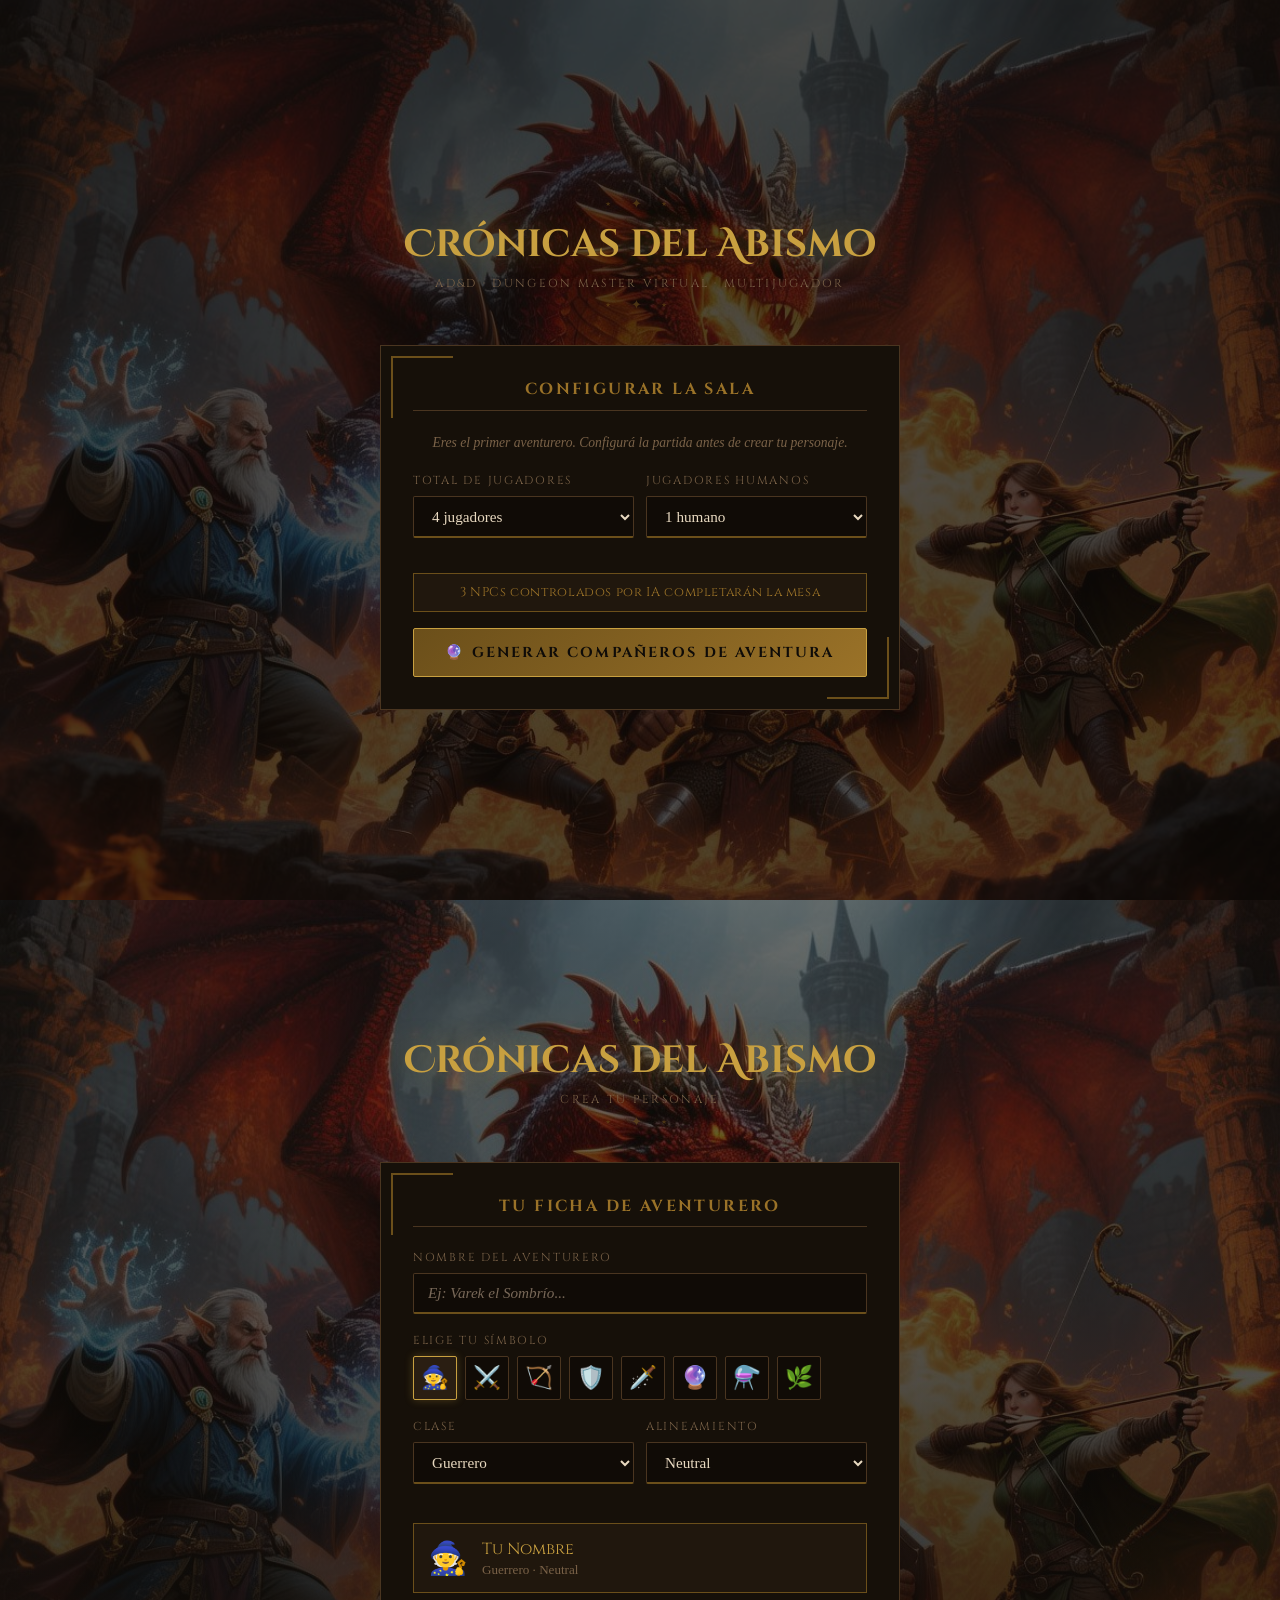
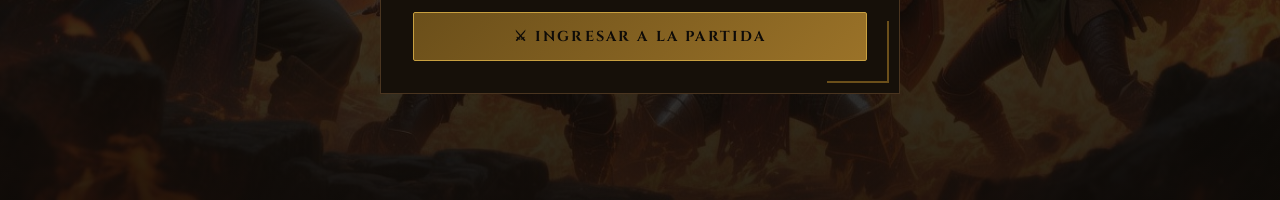
==== commit 03a8ef15: "Implement reset button and audio handling Added reset button functionality to start a new game and h" ====
--- a/templates/index.html
+++ b/templates/index.html
@@ -138,6 +138,7 @@
       <div class="sidebar-header"><span class="sidebar-title">Aventureros</span></div>
       <div id="players-list"></div>
       <div class="sidebar-footer">
+        <button id="btn-reset" class="btn-reset">✦ Nueva partida</button>
         <button id="btn-leave" class="btn-leave">Abandonar</button>
       </div>
     </aside>
@@ -395,8 +396,12 @@
   if (data.turn_order)                 gameState.turn_order   = data.turn_order;
   if (data.current_turn !== undefined) gameState.current_turn = data.current_turn;
   if (data.chat_log)                   renderChatLog(data.chat_log);
-  if (data.intro_audio || data.gm_audio) playAudio(data.intro_audio || data.gm_audio);
   renderGameState();
+});
+
+// Audio en evento separado para no saturar el WebSocket
+socket.on("gm_audio", data => {
+  if (data.audio) playAudio(data.audio);
 });
 
 function playAudio(b64) {
@@ -404,6 +409,10 @@
   audioPlayer.src = "data:audio/mpeg;base64," + b64;
   audioPlayer.style.display = "block";
   audioPlayer.play().catch(()=>{});
+  audioPlayer.onended = () => {
+    audioPlayer.src = "";
+    audioPlayer.style.display = "none";
+  };
 }
 
 function renderGameState() {
@@ -528,6 +537,13 @@
   if (e.key==="Enter" && !e.shiftKey) { e.preventDefault(); sendAction(); }
 });
 
+document.getElementById("btn-reset").addEventListener("click", async () => {
+  if (!confirm("¿Iniciar una nueva partida? Se perderá todo el historial actual.")) return;
+  await fetch("/api/reset", { method:"POST" });
+  myPlayerId = null;
+  location.reload();
+});
+
 document.getElementById("btn-leave").addEventListener("click", async () => {
   if (!confirm("¿Abandonar la partida?")) return;
   if (myPlayerId) {
--- a/static/style.css
+++ b/static/style.css
@@ -1,4 +1,3 @@
-
 @import url('https://fonts.googleapis.com/css2?family=Cinzel:wght@400;600;700&family=IM+Fell+English:ital@0;1&family=Cinzel+Decorative:wght@400;700&display=swap');
 
 :root {
@@ -38,51 +37,53 @@
 /* ═══════════════════════════════════════
    SCREENS
 ═══════════════════════════════════════ */
-.screen { display: none !important; }
-.screen.active { display: block !important; }
-/*-----------BOTONES DE SALVA Y COPIA-----*/
-.save-load-buttons {
-    display: flex;
-    gap: 10px;
-    margin-top: 10px;
-    flex-wrap: wrap;
-}
-
-.btn-save, .btn-load {
-    background: #2c3e50;
-    color: white;
-    padding: 8px 15px;
-    font-size: 0.9rem;
-    flex: 1;
-}
-
-.btn-save:hover {
-    background: #27ae60;
-}
-
-.btn-load:hover {
-    background: #2980b9;
-}
-
-#saveFileSelect {
-    flex: 2;
-    padding: 8px;
-    border-radius: 20px;
-    background: #34495e;
-    color: white;
-    border: none;
-    cursor: pointer;
-}
+.screen { display: none; }
+.screen.active { display: block; }
+
 /* ═══════════════════════════════════════
    PANTALLA DE INGRESO
 ═══════════════════════════════════════ */
+#screen-config {
+  background-image: url('/static/hero.png');
+  background-size: cover;
+  background-position: center top;
+  background-repeat: no-repeat;
+  position: relative;
+}
+#screen-config::before {
+  content: '';
+  position: absolute;
+  inset: 0;
+  background: rgba(14,11,8,0.72);
+  pointer-events: none;
+}
+#screen-config .join-container { position: relative; z-index: 1; }
+#screen-config.active { display: flex; align-items: center; justify-content: center; min-height: 100vh; padding: 24px 16px; }
 #screen-join {
   min-height: 100vh;
   display: flex;
   align-items: center;
   justify-content: center;
   padding: 24px 16px;
-}
+  background-image: url('/static/hero.png');
+  background-size: cover;
+  background-position: center top;
+  background-repeat: no-repeat;
+  position: relative;
+}
+#screen-join::before {
+  content: '';
+  position: absolute;
+  inset: 0;
+  background: linear-gradient(
+    to bottom,
+    rgba(14,11,8,0.55) 0%,
+    rgba(14,11,8,0.70) 50%,
+    rgba(14,11,8,0.88) 100%
+  );
+  pointer-events: none;
+}
+#screen-join .join-container { position: relative; z-index: 1; }
 #screen-join.active { display: flex; }
 
 .join-container {
@@ -366,6 +367,23 @@
   padding: 0.8rem;
   border-top: 1px solid var(--border-rune);
 }
+.btn-reset {
+  width: 100%;
+  padding: 8px;
+  background: transparent;
+  border: 1px solid var(--gold-dark);
+  color: var(--gold-mid);
+  font-family: 'Cinzel', serif;
+  font-size: 0.7rem;
+  letter-spacing: 0.1em;
+  text-transform: uppercase;
+  cursor: pointer;
+  border-radius: 2px;
+  transition: all 0.2s;
+  margin-bottom: 6px;
+}
+.btn-reset:hover { background: rgba(106,79,26,0.2); color: var(--gold-bright); }
+
 .btn-leave {
   width: 100%;
   padding: 8px;
